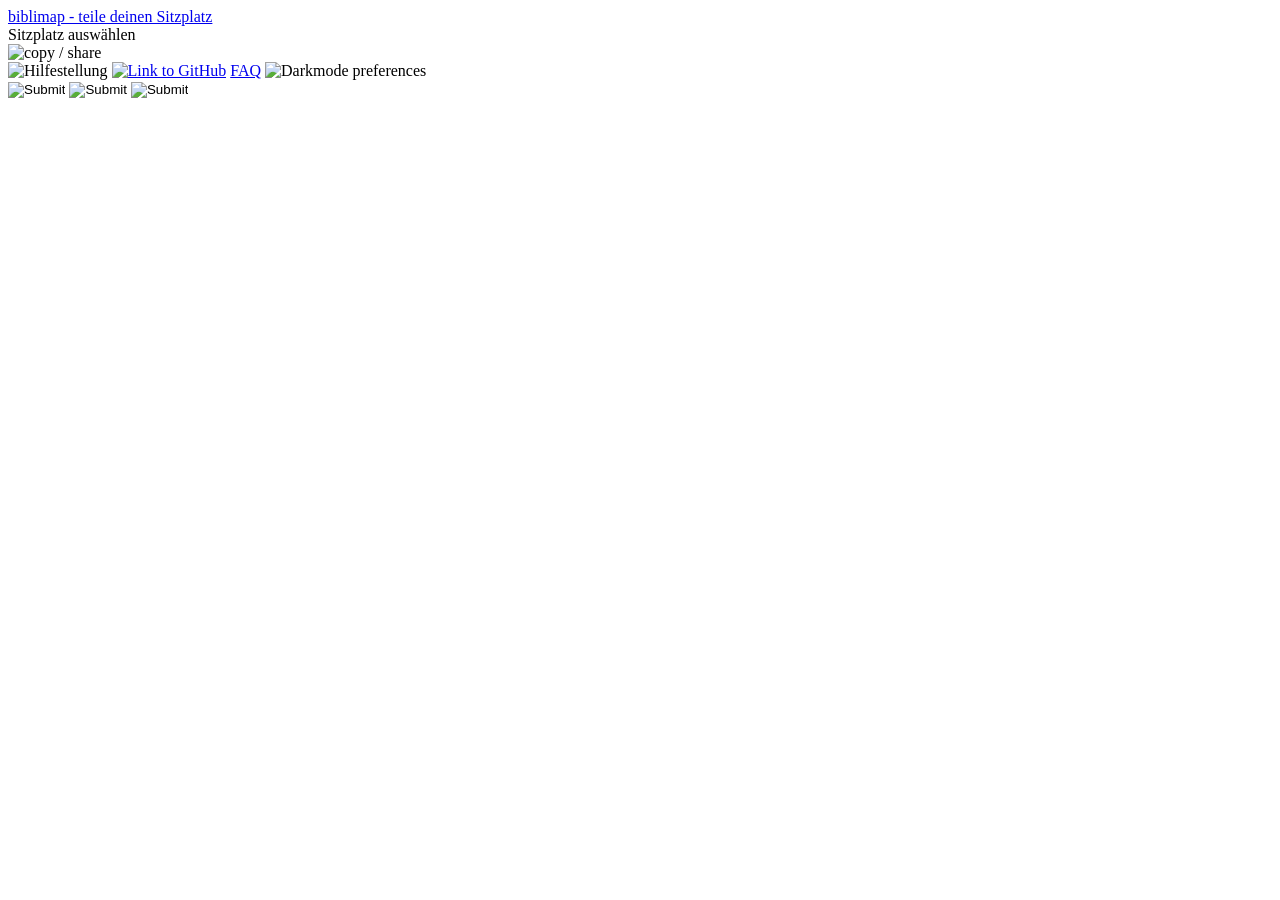
==== biblimap.html @ ef277596 "refactor setting URL" ====
<!DOCTYPE html>
<html lang="de">

<head>
    <title>biblimap</title>
    <meta charset="UTF-8">
    <meta name="viewport" content="width=device-width, initial-scale=1">
    <script src="main.js"></script>
    <script src="jquery-3.6.0.min.js"></script>
    <script src="viewbox.js"></script>
    <link rel="stylesheet" href="style.css">
    <link rel="icon" type="image/x-icon" href="favicon.ico">
    <meta name="description" content="biblimap: teile deinen Sitzplatz mit Freund*innen. Für die Bibliotheken der HTWK und Universität Leipzig">
    <meta name="robots" content="index, follow">
    <script type="application/ld+json">
        {
          "@context": "https://schema.org",
          "@type": "BreadcrumbList",
          "itemListElement": [{
            "@type": "ListItem",
            "position": 1,
            "name": "HTWK-Bibliothek",
            "item": "https://biblimap.foxicle.de/?location=HTWK"
          },{
            "@type": "ListItem",
            "position": 2,
            "name": "Recht I-Bibliothek",
            "item": "https://biblimap.foxicle.de/?location=Recht+I"
          },{
            "@type": "ListItem",
            "position": 3,
            "name": "Recht II-Bibliothek",
            "item": "https://biblimap.foxicle.de/?location=Recht+II"
          }]
        }
    </script>
</head>

<body>
    <script>
        // check for darkmode
        window.onload = restore_darkmode();

        // sanitize URL-params; do AJAX
        $(document).ready(function () {
            let url = getURL(true, true, false);
            let bib = url['location'];
            let lvl = url['lvl'];
            if (bib === false || bib === null) {
                bib = "HTWK";
                setURL(bib, false, false, false);
            }
            if (lvl === false || lvl === null) {
                switch (bib) {
                    case "HTWK":
                        lvl = 0;
                        break;
                    case "Recht I":
                        lvl = 2;
                        break;
                    case "Recht II":
                        lvl = 2;
                        break;
                    default:
                        lvl = 0;
                }
                setURL(false, lvl, false, false);
            }
            $.ajax({
                url: 'maps/' + bib + '/' + lvl + 'OG.svg',
                dataType: 'xml',
                success: function (data) {
                    $('#svg-container').empty().append(data.documentElement);
                    // wenn Seite geladen ist init-function aufrufen
                    document.addEventListener("DOMContentLoaded", init());
                },
                error: function () {
                    alert('Fehler beim Laden der SVG-Datei: Bitte prüfe, ob der Link korrekt ist. Du wirst zur Startseite zurückgeleitet.');
                    setURL("HTWK", 0, false, true);
                }
            });
            $(document).ajaxComplete(function () {
                // Dialog zur Bib-Auswahl definieren
                initDialog();
                // SVG bewegbar machen
                initViewBox();
                // adjust svg for lightmode / darkmode
                set_darkmode_svg();
            });
        });
    </script>

    <header class="header" id="header">
        <a href="index.html">biblimap - teile deinen Sitzplatz</a>
        <div class="select_seat">
            <div id="location_text" aria-label="Anzeige des augewählten Sitzplatzes">Sitzplatz auswählen</div>
            <a onclick="copy_share()" aria-label="Button, um ausgwählten Sitzplatz zu teilen."><img alt="copy / share" src="icons/cp.svg"></a>
        </div>
        <a onclick="showHelp()" aria-label="Hilfe"><img alt="Hilfestellung" src="icons/help.svg"></a>
        <a href="https://github.com/MineErich/biblimap" target="_blank" aria-label="Link zu dem GitHub Repository dieses Projekts."><img class="gh_img" alt="Link to GitHub" src="icons/github-mark-white.svg"></a>
        <a href="faq.html" aria-label="Link zum FAQ dieses Projekts.">FAQ</a>
        <a onclick="change_darkmode()" aria-label="Button, um vom hellen in den dunklen Modus zu wechseln."><img id="img_dm" alt="Darkmode preferences" src="icons/darkmode.svg"></a>
    </header>

    <div id="svg-container" aria-label="Hier ist der Grundriss einer Etage der ausgwählten Bibliothek zu sehen. Durch klicken auf die blauen Rechtecke im Bild, kann mensch einen Sitzplatz markieren."></div>

    <div id="nav" aria-label="Navigation um sich Grundrisse anderer Etagen und Bibliotheken anzeigen zu lassen.">
        <input class="nav_btn" id="btn_up" onclick="lvlUpDown(true)" aria-label="Button, um eine Etage höher zu gehen." type="image" src="icons/up.svg">
        <input class="nav_btn" id="btn_down" onclick="lvlUpDown(false)" aria-label="Button, um eine Etage nach unten zu gehen" type="image" src="icons/down.svg">
        <input class="nav_btn" id="btn_sel_bib" aria-label="Button, um eine andere Bibliothek zu wählen." type="image" src="icons/bib.svg">
    </div>

    <dialog id="dialog_bib" aria-label="Diese Dialogbox wird geöffnet, wenn der Button zum Auswählen einer Bibliothek gedrückt wird.">
        <form>
            <p>
                <label>
                    Bibliothek wählen:
                    <select aria-label="Auswahlmenü zum Wählen einer Bibliothek">
                        <option value="HTWK">HTWK</option>
                        <option value="Recht I">Recht I</option>
                        <option value="Recht II">Recht II</option>
                    </select>
                </label>
            </p>
            <div>
                <button id="dialog_close" value="cancel" formmethod="dialog" aria-label="Abbrechen der Auswahl einer Bibliothek.">Cancel</button>
                <button id="dialog_conf" value="default" aria-label="Bestätigen der Auswahl einer Bibliothek.">Confirm</button>
            </div>
        </form>
    </dialog>

    <dialog id="dia_err">
        <p id="dia_err_txt">Hier sollte eine Fehlermeldung angezeigt werden, aber anscheinend trat ein Fehler beim verarbeiten des Fehlers auf.</p>
        <button id="dia_err_ok" value="default">OK</button>
    </dialog>
</body>

</html>
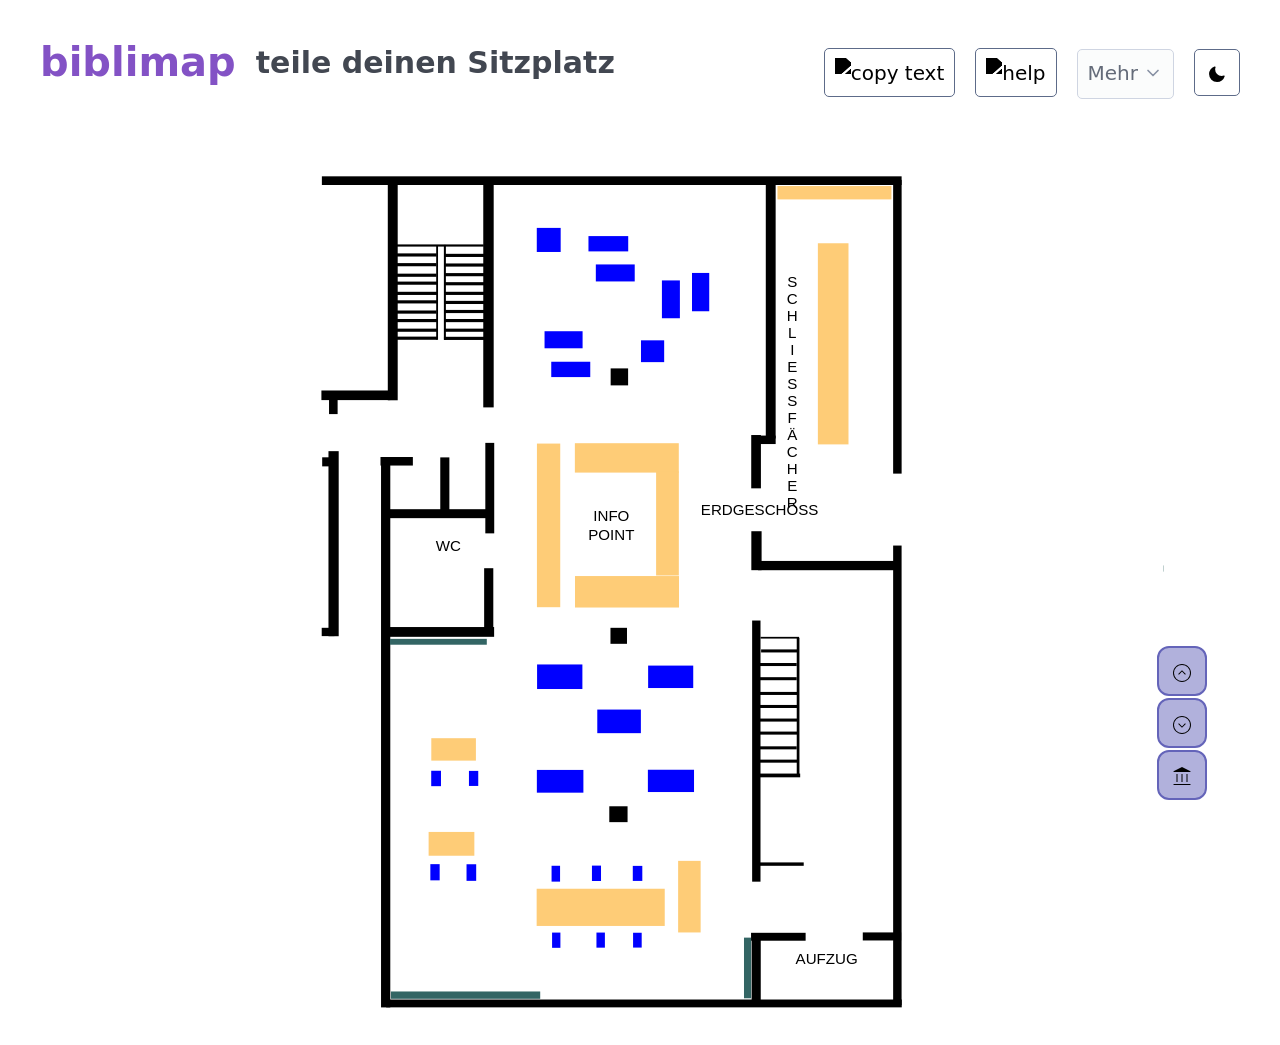
==== commit 02954025: "refactor html, js, css" ====
--- a/biblimap.html
+++ b/biblimap.html
@@ -5,10 +5,9 @@
     <title>biblimap</title>
     <meta charset="UTF-8">
     <meta name="viewport" content="width=device-width, initial-scale=1">
-    <script src="main.js"></script>
-    <script src="jquery-3.6.0.min.js"></script>
-    <script src="viewbox.js"></script>
-    <link rel="stylesheet" href="style.css">
+    <link rel="stylesheet" href="css/pico.violet.min.css">
+    <link rel="stylesheet" href="css/header.css">
+    <link rel="stylesheet" href="css/biblimap.css">
     <link rel="icon" type="image/x-icon" href="favicon.ico">
     <meta name="description" content="biblimap: teile deinen Sitzplatz mit Freund*innen. Für die Bibliotheken der HTWK und Universität Leipzig">
     <meta name="robots" content="index, follow">
@@ -36,78 +35,38 @@
     </script>
 </head>
 
-<body>
-    <script>
-        // check for darkmode
-        window.onload = restore_darkmode();
-
-        // sanitize URL-params; do AJAX
-        $(document).ready(function () {
-            let url = getURL(true, true, false);
-            let bib = url['location'];
-            let lvl = url['lvl'];
-            if (bib === false || bib === null) {
-                bib = "HTWK";
-                setURL(bib, false, false, false);
-            }
-            if (lvl === false || lvl === null) {
-                switch (bib) {
-                    case "HTWK":
-                        lvl = 0;
-                        break;
-                    case "Recht I":
-                        lvl = 2;
-                        break;
-                    case "Recht II":
-                        lvl = 2;
-                        break;
-                    default:
-                        lvl = 0;
-                }
-                setURL(false, lvl, false, false);
-            }
-            $.ajax({
-                url: 'maps/' + bib + '/' + lvl + 'OG.svg',
-                dataType: 'xml',
-                success: function (data) {
-                    $('#svg-container').empty().append(data.documentElement);
-                    // wenn Seite geladen ist init-function aufrufen
-                    document.addEventListener("DOMContentLoaded", init());
-                },
-                error: function () {
-                    alert('Fehler beim Laden der SVG-Datei: Bitte prüfe, ob der Link korrekt ist. Du wirst zur Startseite zurückgeleitet.');
-                    setURL("HTWK", 0, false, true);
-                }
-            });
-            $(document).ajaxComplete(function () {
-                // Dialog zur Bib-Auswahl definieren
-                initDialog();
-                // SVG bewegbar machen
-                initViewBox();
-                // adjust svg for lightmode / darkmode
-                set_darkmode_svg();
-            });
-        });
-    </script>
-
-    <header class="header" id="header">
-        <a href="index.html">biblimap - teile deinen Sitzplatz</a>
-        <div class="select_seat">
-            <div id="location_text" aria-label="Anzeige des augewählten Sitzplatzes">Sitzplatz auswählen</div>
-            <a onclick="copy_share()" aria-label="Button, um ausgwählten Sitzplatz zu teilen."><img alt="copy / share" src="icons/cp.svg"></a>
-        </div>
-        <a onclick="showHelp()" aria-label="Hilfe"><img alt="Hilfestellung" src="icons/help.svg"></a>
-        <a href="https://github.com/MineErich/biblimap" target="_blank" aria-label="Link zu dem GitHub Repository dieses Projekts."><img class="gh_img" alt="Link to GitHub" src="icons/github-mark-white.svg"></a>
-        <a href="faq.html" aria-label="Link zum FAQ dieses Projekts.">FAQ</a>
-        <a onclick="change_darkmode()" aria-label="Button, um vom hellen in den dunklen Modus zu wechseln."><img id="img_dm" alt="Darkmode preferences" src="icons/darkmode.svg"></a>
+<body class="container">
+    <header>
+        <nav>
+            <ul>
+                <li><h1><a id="header_title" href="index.html">biblimap</a></h1></li>
+                <li><h3 id="header_subtitle">teile deinen Sitzplatz</h3></li>
+            </ul>
+            <ul>
+                <li id="location_text"></li>
+                <li><button id="btn_share" class="icons outline secondary" aria-label="Sitzplatz teilen."><img src="icons/cp.svg" alt="copy text"></button></li>
+                <li><button id="btn_help" class="icons outline secondary" aria-label="Hilfe"><img src="icons/help.svg" alt="help"></button></li>
+                <li>
+                    <details class="dropdown secondary">
+                        <summary>Mehr</summary>
+                        <ul dir="rtl">
+                            <li><a href="faq.html" aria-label="Link zum FAQ dieses Projekts.">FAQ</a></li>
+                            <li><a href="https://foxicle.de/datenschutzerklaerung.html" aria-label="Link zur Datenschutzseite.">Datenschutz</a></li>
+                            <li><a href="https://github.com/MineErich/biblimap" target="_blank" aria-label="Link zu dem GitHub Repository dieses Projekts.">GitHub</a></li>
+                        </ul>
+                    </details>
+                </li>
+                <li><button class="outline secondary" aria-label="Button, um vom hellen in den dunklen Modus zu wechseln."><img id="img_dm" src="icons/darkmode.svg" alt="toggle darkmode"></button></li>
+            </ul>
+        </nav>
     </header>
 
     <div id="svg-container" aria-label="Hier ist der Grundriss einer Etage der ausgwählten Bibliothek zu sehen. Durch klicken auf die blauen Rechtecke im Bild, kann mensch einen Sitzplatz markieren."></div>
 
     <div id="nav" aria-label="Navigation um sich Grundrisse anderer Etagen und Bibliotheken anzeigen zu lassen.">
-        <input class="nav_btn" id="btn_up" onclick="lvlUpDown(true)" aria-label="Button, um eine Etage höher zu gehen." type="image" src="icons/up.svg">
-        <input class="nav_btn" id="btn_down" onclick="lvlUpDown(false)" aria-label="Button, um eine Etage nach unten zu gehen" type="image" src="icons/down.svg">
-        <input class="nav_btn" id="btn_sel_bib" aria-label="Button, um eine andere Bibliothek zu wählen." type="image" src="icons/bib.svg">
+        <button class="nav_btn icons" id="btn_up" aria-label="Button, um eine Etage höher zu gehen."><img src="icons/up.svg" alt="floor up"></button>
+        <button class="nav_btn icons" id="btn_down" aria-label="Button, um eine Etage nach unten zu gehen"><img src="icons/down.svg" alt="floor down"></button>
+        <button class="nav_btn icons" id="btn_sel_bib" aria-label="Button, um eine andere Bibliothek zu wählen."><img src="icons/bib.svg" alt="choose library"></button>
     </div>
 
     <dialog id="dialog_bib" aria-label="Diese Dialogbox wird geöffnet, wenn der Button zum Auswählen einer Bibliothek gedrückt wird.">
@@ -123,8 +82,8 @@
                 </label>
             </p>
             <div>
+                <button id="dialog_conf" value="default" aria-label="Bestätigen der Auswahl einer Bibliothek.">Confirm</button>
                 <button id="dialog_close" value="cancel" formmethod="dialog" aria-label="Abbrechen der Auswahl einer Bibliothek.">Cancel</button>
-                <button id="dialog_conf" value="default" aria-label="Bestätigen der Auswahl einer Bibliothek.">Confirm</button>
             </div>
         </form>
     </dialog>
@@ -133,6 +92,8 @@
         <p id="dia_err_txt">Hier sollte eine Fehlermeldung angezeigt werden, aber anscheinend trat ein Fehler beim verarbeiten des Fehlers auf.</p>
         <button id="dia_err_ok" value="default">OK</button>
     </dialog>
+
+    <script type="module" src="src/biblimap.js"></script>
+
 </body>
-
 </html>
--- a/css/pico.violet.min.css
+++ b/css/pico.violet.min.css
@@ -0,0 +1,4 @@
+@charset "UTF-8";/*!
+ * Pico CSS ✨ v2.1.1 (https://picocss.com)
+ * Copyright 2019-2025 - Licensed under MIT
+ */:host,:root{--pico-font-family-emoji:"Apple Color Emoji","Segoe UI Emoji","Segoe UI Symbol","Noto Color Emoji";--pico-font-family-sans-serif:system-ui,"Segoe UI",Roboto,Oxygen,Ubuntu,Cantarell,Helvetica,Arial,"Helvetica Neue",sans-serif,var(--pico-font-family-emoji);--pico-font-family-monospace:ui-monospace,SFMono-Regular,"SF Mono",Menlo,Consolas,"Liberation Mono",monospace,var(--pico-font-family-emoji);--pico-font-family:var(--pico-font-family-sans-serif);--pico-line-height:1.5;--pico-font-weight:400;--pico-font-size:100%;--pico-text-underline-offset:0.1rem;--pico-border-radius:0.25rem;--pico-border-width:0.0625rem;--pico-outline-width:0.125rem;--pico-transition:0.2s ease-in-out;--pico-spacing:1rem;--pico-typography-spacing-vertical:1rem;--pico-block-spacing-vertical:var(--pico-spacing);--pico-block-spacing-horizontal:var(--pico-spacing);--pico-grid-column-gap:var(--pico-spacing);--pico-grid-row-gap:var(--pico-spacing);--pico-form-element-spacing-vertical:0.75rem;--pico-form-element-spacing-horizontal:1rem;--pico-group-box-shadow:0 0 0 rgba(0, 0, 0, 0);--pico-group-box-shadow-focus-with-button:0 0 0 var(--pico-outline-width) var(--pico-primary-focus);--pico-group-box-shadow-focus-with-input:0 0 0 0.0625rem var(--pico-form-element-border-color);--pico-modal-overlay-backdrop-filter:blur(0.375rem);--pico-nav-element-spacing-vertical:1rem;--pico-nav-element-spacing-horizontal:0.5rem;--pico-nav-link-spacing-vertical:0.5rem;--pico-nav-link-spacing-horizontal:0.5rem;--pico-nav-breadcrumb-divider:">";--pico-icon-checkbox:url("data:image/svg+xml,%3Csvg xmlns='http://www.w3.org/2000/svg' width='24' height='24' viewBox='0 0 24 24' fill='none' stroke='rgb(255, 255, 255)' stroke-width='4' stroke-linecap='round' stroke-linejoin='round'%3E%3Cpolyline points='20 6 9 17 4 12'%3E%3C/polyline%3E%3C/svg%3E");--pico-icon-minus:url("data:image/svg+xml,%3Csvg xmlns='http://www.w3.org/2000/svg' width='24' height='24' viewBox='0 0 24 24' fill='none' stroke='rgb(255, 255, 255)' stroke-width='4' stroke-linecap='round' stroke-linejoin='round'%3E%3Cline x1='5' y1='12' x2='19' y2='12'%3E%3C/line%3E%3C/svg%3E");--pico-icon-chevron:url("data:image/svg+xml,%3Csvg xmlns='http://www.w3.org/2000/svg' width='24' height='24' viewBox='0 0 24 24' fill='none' stroke='rgb(136, 145, 164)' stroke-width='2' stroke-linecap='round' stroke-linejoin='round'%3E%3Cpolyline points='6 9 12 15 18 9'%3E%3C/polyline%3E%3C/svg%3E");--pico-icon-date:url("data:image/svg+xml,%3Csvg xmlns='http://www.w3.org/2000/svg' width='24' height='24' viewBox='0 0 24 24' fill='none' stroke='rgb(136, 145, 164)' stroke-width='2' stroke-linecap='round' stroke-linejoin='round'%3E%3Crect x='3' y='4' width='18' height='18' rx='2' ry='2'%3E%3C/rect%3E%3Cline x1='16' y1='2' x2='16' y2='6'%3E%3C/line%3E%3Cline x1='8' y1='2' x2='8' y2='6'%3E%3C/line%3E%3Cline x1='3' y1='10' x2='21' y2='10'%3E%3C/line%3E%3C/svg%3E");--pico-icon-time:url("data:image/svg+xml,%3Csvg xmlns='http://www.w3.org/2000/svg' width='24' height='24' viewBox='0 0 24 24' fill='none' stroke='rgb(136, 145, 164)' stroke-width='2' stroke-linecap='round' stroke-linejoin='round'%3E%3Ccircle cx='12' cy='12' r='10'%3E%3C/circle%3E%3Cpolyline points='12 6 12 12 16 14'%3E%3C/polyline%3E%3C/svg%3E");--pico-icon-search:url("data:image/svg+xml,%3Csvg xmlns='http://www.w3.org/2000/svg' width='24' height='24' viewBox='0 0 24 24' fill='none' stroke='rgb(136, 145, 164)' stroke-width='1.5' stroke-linecap='round' stroke-linejoin='round'%3E%3Ccircle cx='11' cy='11' r='8'%3E%3C/circle%3E%3Cline x1='21' y1='21' x2='16.65' y2='16.65'%3E%3C/line%3E%3C/svg%3E");--pico-icon-close:url("data:image/svg+xml,%3Csvg xmlns='http://www.w3.org/2000/svg' width='24' height='24' viewBox='0 0 24 24' fill='none' stroke='rgb(136, 145, 164)' stroke-width='3' stroke-linecap='round' stroke-linejoin='round'%3E%3Cline x1='18' y1='6' x2='6' y2='18'%3E%3C/line%3E%3Cline x1='6' y1='6' x2='18' y2='18'%3E%3C/line%3E%3C/svg%3E");--pico-icon-loading:url("data:image/svg+xml,%3Csvg fill='none' height='24' width='24' viewBox='0 0 24 24' xmlns='http://www.w3.org/2000/svg' %3E%3Cstyle%3E g %7B animation: rotate 2s linear infinite; transform-origin: center center; %7D circle %7B stroke-dasharray: 75,100; stroke-dashoffset: -5; animation: dash 1.5s ease-in-out infinite; stroke-linecap: round; %7D @keyframes rotate %7B 0%25 %7B transform: rotate(0deg); %7D 100%25 %7B transform: rotate(360deg); %7D %7D @keyframes dash %7B 0%25 %7B stroke-dasharray: 1,100; stroke-dashoffset: 0; %7D 50%25 %7B stroke-dasharray: 44.5,100; stroke-dashoffset: -17.5; %7D 100%25 %7B stroke-dasharray: 44.5,100; stroke-dashoffset: -62; %7D %7D %3C/style%3E%3Cg%3E%3Ccircle cx='12' cy='12' r='10' fill='none' stroke='rgb(136, 145, 164)' stroke-width='4' /%3E%3C/g%3E%3C/svg%3E")}@media (min-width:576px){:host,:root{--pico-font-size:106.25%}}@media (min-width:768px){:host,:root{--pico-font-size:112.5%}}@media (min-width:1024px){:host,:root{--pico-font-size:118.75%}}@media (min-width:1280px){:host,:root{--pico-font-size:125%}}@media (min-width:1536px){:host,:root{--pico-font-size:131.25%}}a{--pico-text-decoration:underline}a.contrast,a.secondary{--pico-text-decoration:underline}small{--pico-font-size:0.875em}h1,h2,h3,h4,h5,h6{--pico-font-weight:700}h1{--pico-font-size:2rem;--pico-line-height:1.125;--pico-typography-spacing-top:3rem}h2{--pico-font-size:1.75rem;--pico-line-height:1.15;--pico-typography-spacing-top:2.625rem}h3{--pico-font-size:1.5rem;--pico-line-height:1.175;--pico-typography-spacing-top:2.25rem}h4{--pico-font-size:1.25rem;--pico-line-height:1.2;--pico-typography-spacing-top:1.874rem}h5{--pico-font-size:1.125rem;--pico-line-height:1.225;--pico-typography-spacing-top:1.6875rem}h6{--pico-font-size:1rem;--pico-line-height:1.25;--pico-typography-spacing-top:1.5rem}tfoot td,tfoot th,thead td,thead th{--pico-font-weight:600;--pico-border-width:0.1875rem}code,kbd,pre,samp{--pico-font-family:var(--pico-font-family-monospace)}kbd{--pico-font-weight:bolder}:where(select,textarea),input:not([type=submit],[type=button],[type=reset],[type=checkbox],[type=radio],[type=file]){--pico-outline-width:0.0625rem}[type=search]{--pico-border-radius:5rem}[type=checkbox],[type=radio]{--pico-border-width:0.125rem}[type=checkbox][role=switch]{--pico-border-width:0.1875rem}details.dropdown summary:not([role=button]){--pico-outline-width:0.0625rem}nav details.dropdown summary:focus-visible{--pico-outline-width:0.125rem}[role=search]{--pico-border-radius:5rem}[role=group]:has(button.secondary:focus,[type=submit].secondary:focus,[type=button].secondary:focus,[role=button].secondary:focus),[role=search]:has(button.secondary:focus,[type=submit].secondary:focus,[type=button].secondary:focus,[role=button].secondary:focus){--pico-group-box-shadow-focus-with-button:0 0 0 var(--pico-outline-width) var(--pico-secondary-focus)}[role=group]:has(button.contrast:focus,[type=submit].contrast:focus,[type=button].contrast:focus,[role=button].contrast:focus),[role=search]:has(button.contrast:focus,[type=submit].contrast:focus,[type=button].contrast:focus,[role=button].contrast:focus){--pico-group-box-shadow-focus-with-button:0 0 0 var(--pico-outline-width) var(--pico-contrast-focus)}[role=group] [role=button],[role=group] [type=button],[role=group] [type=submit],[role=group] button,[role=search] [role=button],[role=search] [type=button],[role=search] [type=submit],[role=search] button{--pico-form-element-spacing-horizontal:2rem}details summary[role=button]:not(.outline)::after{filter:brightness(0) invert(1)}[aria-busy=true]:not(input,select,textarea):is(button,[type=submit],[type=button],[type=reset],[role=button]):not(.outline)::before{filter:brightness(0) invert(1)}:host(:not([data-theme=dark])),:root:not([data-theme=dark]),[data-theme=light]{color-scheme:light;--pico-background-color:#fff;--pico-color:#373c44;--pico-text-selection-color:rgba(167, 128, 212, 0.25);--pico-muted-color:#646b79;--pico-muted-border-color:rgb(231, 234, 239.5);--pico-primary:#8352c5;--pico-primary-background:#7540bf;--pico-primary-border:var(--pico-primary-background);--pico-primary-underline:rgba(131, 82, 197, 0.5);--pico-primary-hover:#6935b3;--pico-primary-hover-background:#6935b3;--pico-primary-hover-border:var(--pico-primary-hover-background);--pico-primary-hover-underline:var(--pico-primary-hover);--pico-primary-focus:rgba(167, 128, 212, 0.5);--pico-primary-inverse:#fff;--pico-secondary:#5d6b89;--pico-secondary-background:#525f7a;--pico-secondary-border:var(--pico-secondary-background);--pico-secondary-underline:rgba(93, 107, 137, 0.5);--pico-secondary-hover:#48536b;--pico-secondary-hover-background:#48536b;--pico-secondary-hover-border:var(--pico-secondary-hover-background);--pico-secondary-hover-underline:var(--pico-secondary-hover);--pico-secondary-focus:rgba(93, 107, 137, 0.25);--pico-secondary-inverse:#fff;--pico-contrast:#181c25;--pico-contrast-background:#181c25;--pico-contrast-border:var(--pico-contrast-background);--pico-contrast-underline:rgba(24, 28, 37, 0.5);--pico-contrast-hover:#000;--pico-contrast-hover-background:#000;--pico-contrast-hover-border:var(--pico-contrast-hover-background);--pico-contrast-hover-underline:var(--pico-secondary-hover);--pico-contrast-focus:rgba(93, 107, 137, 0.25);--pico-contrast-inverse:#fff;--pico-box-shadow:0.0145rem 0.029rem 0.174rem rgba(129, 145, 181, 0.01698),0.0335rem 0.067rem 0.402rem rgba(129, 145, 181, 0.024),0.0625rem 0.125rem 0.75rem rgba(129, 145, 181, 0.03),0.1125rem 0.225rem 1.35rem rgba(129, 145, 181, 0.036),0.2085rem 0.417rem 2.502rem rgba(129, 145, 181, 0.04302),0.5rem 1rem 6rem rgba(129, 145, 181, 0.06),0 0 0 0.0625rem rgba(129, 145, 181, 0.015);--pico-h1-color:#2d3138;--pico-h2-color:#373c44;--pico-h3-color:#424751;--pico-h4-color:#4d535e;--pico-h5-color:#5c6370;--pico-h6-color:#646b79;--pico-mark-background-color:rgb(252.5, 230.5, 191.5);--pico-mark-color:#0f1114;--pico-ins-color:rgb(28.5, 105.5, 84);--pico-del-color:rgb(136, 56.5, 53);--pico-blockquote-border-color:var(--pico-muted-border-color);--pico-blockquote-footer-color:var(--pico-muted-color);--pico-button-box-shadow:0 0 0 rgba(0, 0, 0, 0);--pico-button-hover-box-shadow:0 0 0 rgba(0, 0, 0, 0);--pico-table-border-color:var(--pico-muted-border-color);--pico-table-row-stripped-background-color:rgba(111, 120, 135, 0.0375);--pico-code-background-color:rgb(243, 244.5, 246.75);--pico-code-color:#646b79;--pico-code-kbd-background-color:var(--pico-color);--pico-code-kbd-color:var(--pico-background-color);--pico-form-element-background-color:rgb(251, 251.5, 252.25);--pico-form-element-selected-background-color:#dfe3eb;--pico-form-element-border-color:#cfd5e2;--pico-form-element-color:#23262c;--pico-form-element-placeholder-color:var(--pico-muted-color);--pico-form-element-active-background-color:#fff;--pico-form-element-active-border-color:var(--pico-primary-border);--pico-form-element-focus-color:var(--pico-primary-border);--pico-form-element-disabled-opacity:0.5;--pico-form-element-invalid-border-color:rgb(183.5, 105.5, 106.5);--pico-form-element-invalid-active-border-color:rgb(200.25, 79.25, 72.25);--pico-form-element-invalid-focus-color:var(--pico-form-element-invalid-active-border-color);--pico-form-element-valid-border-color:rgb(76, 154.5, 137.5);--pico-form-element-valid-active-border-color:rgb(39, 152.75, 118.75);--pico-form-element-valid-focus-color:var(--pico-form-element-valid-active-border-color);--pico-switch-background-color:#bfc7d9;--pico-switch-checked-background-color:var(--pico-primary-background);--pico-switch-color:#fff;--pico-switch-thumb-box-shadow:0 0 0 rgba(0, 0, 0, 0);--pico-range-border-color:#dfe3eb;--pico-range-active-border-color:#bfc7d9;--pico-range-thumb-border-color:var(--pico-background-color);--pico-range-thumb-color:var(--pico-secondary-background);--pico-range-thumb-active-color:var(--pico-primary-background);--pico-accordion-border-color:var(--pico-muted-border-color);--pico-accordion-active-summary-color:var(--pico-primary-hover);--pico-accordion-close-summary-color:var(--pico-color);--pico-accordion-open-summary-color:var(--pico-muted-color);--pico-card-background-color:var(--pico-background-color);--pico-card-border-color:var(--pico-muted-border-color);--pico-card-box-shadow:var(--pico-box-shadow);--pico-card-sectioning-background-color:rgb(251, 251.5, 252.25);--pico-dropdown-background-color:#fff;--pico-dropdown-border-color:#eff1f4;--pico-dropdown-box-shadow:var(--pico-box-shadow);--pico-dropdown-color:var(--pico-color);--pico-dropdown-hover-background-color:#eff1f4;--pico-loading-spinner-opacity:0.5;--pico-modal-overlay-background-color:rgba(232, 234, 237, 0.75);--pico-progress-background-color:#dfe3eb;--pico-progress-color:var(--pico-primary-background);--pico-tooltip-background-color:var(--pico-contrast-background);--pico-tooltip-color:var(--pico-contrast-inverse);--pico-icon-valid:url("data:image/svg+xml,%3Csvg xmlns='http://www.w3.org/2000/svg' width='24' height='24' viewBox='0 0 24 24' fill='none' stroke='rgb(76, 154.5, 137.5)' stroke-width='2' stroke-linecap='round' stroke-linejoin='round'%3E%3Cpolyline points='20 6 9 17 4 12'%3E%3C/polyline%3E%3C/svg%3E");--pico-icon-invalid:url("data:image/svg+xml,%3Csvg xmlns='http://www.w3.org/2000/svg' width='24' height='24' viewBox='0 0 24 24' fill='none' stroke='rgb(200.25, 79.25, 72.25)' stroke-width='2' stroke-linecap='round' stroke-linejoin='round'%3E%3Ccircle cx='12' cy='12' r='10'%3E%3C/circle%3E%3Cline x1='12' y1='8' x2='12' y2='12'%3E%3C/line%3E%3Cline x1='12' y1='16' x2='12.01' y2='16'%3E%3C/line%3E%3C/svg%3E")}:host(:not([data-theme=dark])) input:is([type=submit],[type=button],[type=reset],[type=checkbox],[type=radio],[type=file]),:root:not([data-theme=dark]) input:is([type=submit],[type=button],[type=reset],[type=checkbox],[type=radio],[type=file]),[data-theme=light] input:is([type=submit],[type=button],[type=reset],[type=checkbox],[type=radio],[type=file]){--pico-form-element-focus-color:var(--pico-primary-focus)}@media only screen and (prefers-color-scheme:dark){:host(:not([data-theme])),:root:not([data-theme]){color-scheme:dark;--pico-background-color:rgb(19, 22.5, 30.5);--pico-color:#c2c7d0;--pico-text-selection-color:rgba(178, 144, 217, 0.1875);--pico-muted-color:#7b8495;--pico-muted-border-color:#202632;--pico-primary:#b290d9;--pico-primary-background:#7540bf;--pico-primary-border:var(--pico-primary-background);--pico-primary-underline:rgba(178, 144, 217, 0.5);--pico-primary-hover:#c9afe4;--pico-primary-hover-background:#8352c5;--pico-primary-hover-border:var(--pico-primary-hover-background);--pico-primary-hover-underline:var(--pico-primary-hover);--pico-primary-focus:rgba(178, 144, 217, 0.375);--pico-primary-inverse:#fff;--pico-secondary:#969eaf;--pico-secondary-background:#525f7a;--pico-secondary-border:var(--pico-secondary-background);--pico-secondary-underline:rgba(150, 158, 175, 0.5);--pico-secondary-hover:#b3b9c5;--pico-secondary-hover-background:#5d6b89;--pico-secondary-hover-border:var(--pico-secondary-hover-background);--pico-secondary-hover-underline:var(--pico-secondary-hover);--pico-secondary-focus:rgba(144, 158, 190, 0.25);--pico-secondary-inverse:#fff;--pico-contrast:#dfe3eb;--pico-contrast-background:#eff1f4;--pico-contrast-border:var(--pico-contrast-background);--pico-contrast-underline:rgba(223, 227, 235, 0.5);--pico-contrast-hover:#fff;--pico-contrast-hover-background:#fff;--pico-contrast-hover-border:var(--pico-contrast-hover-background);--pico-contrast-hover-underline:var(--pico-contrast-hover);--pico-contrast-focus:rgba(207, 213, 226, 0.25);--pico-contrast-inverse:#000;--pico-box-shadow:0.0145rem 0.029rem 0.174rem rgba(7, 8.5, 12, 0.01698),0.0335rem 0.067rem 0.402rem rgba(7, 8.5, 12, 0.024),0.0625rem 0.125rem 0.75rem rgba(7, 8.5, 12, 0.03),0.1125rem 0.225rem 1.35rem rgba(7, 8.5, 12, 0.036),0.2085rem 0.417rem 2.502rem rgba(7, 8.5, 12, 0.04302),0.5rem 1rem 6rem rgba(7, 8.5, 12, 0.06),0 0 0 0.0625rem rgba(7, 8.5, 12, 0.015);--pico-h1-color:#f0f1f3;--pico-h2-color:#e0e3e7;--pico-h3-color:#c2c7d0;--pico-h4-color:#b3b9c5;--pico-h5-color:#a4acba;--pico-h6-color:#8891a4;--pico-mark-background-color:#014063;--pico-mark-color:#fff;--pico-ins-color:#62af9a;--pico-del-color:rgb(205.5, 126, 123);--pico-blockquote-border-color:var(--pico-muted-border-color);--pico-blockquote-footer-color:var(--pico-muted-color);--pico-button-box-shadow:0 0 0 rgba(0, 0, 0, 0);--pico-button-hover-box-shadow:0 0 0 rgba(0, 0, 0, 0);--pico-table-border-color:var(--pico-muted-border-color);--pico-table-row-stripped-background-color:rgba(111, 120, 135, 0.0375);--pico-code-background-color:rgb(26, 30.5, 40.25);--pico-code-color:#8891a4;--pico-code-kbd-background-color:var(--pico-color);--pico-code-kbd-color:var(--pico-background-color);--pico-form-element-background-color:rgb(28, 33, 43.5);--pico-form-element-selected-background-color:#2a3140;--pico-form-element-border-color:#2a3140;--pico-form-element-color:#e0e3e7;--pico-form-element-placeholder-color:#8891a4;--pico-form-element-active-background-color:rgb(26, 30.5, 40.25);--pico-form-element-active-border-color:var(--pico-primary-border);--pico-form-element-focus-color:var(--pico-primary-border);--pico-form-element-disabled-opacity:0.5;--pico-form-element-invalid-border-color:rgb(149.5, 74, 80);--pico-form-element-invalid-active-border-color:rgb(183.25, 63.5, 59);--pico-form-element-invalid-focus-color:var(--pico-form-element-invalid-active-border-color);--pico-form-element-valid-border-color:#2a7b6f;--pico-form-element-valid-active-border-color:rgb(22, 137, 105.5);--pico-form-element-valid-focus-color:var(--pico-form-element-valid-active-border-color);--pico-switch-background-color:#333c4e;--pico-switch-checked-background-color:var(--pico-primary-background);--pico-switch-color:#fff;--pico-switch-thumb-box-shadow:0 0 0 rgba(0, 0, 0, 0);--pico-range-border-color:#202632;--pico-range-active-border-color:#2a3140;--pico-range-thumb-border-color:var(--pico-background-color);--pico-range-thumb-color:var(--pico-secondary-background);--pico-range-thumb-active-color:var(--pico-primary-background);--pico-accordion-border-color:var(--pico-muted-border-color);--pico-accordion-active-summary-color:var(--pico-primary-hover);--pico-accordion-close-summary-color:var(--pico-color);--pico-accordion-open-summary-color:var(--pico-muted-color);--pico-card-background-color:#181c25;--pico-card-border-color:var(--pico-card-background-color);--pico-card-box-shadow:var(--pico-box-shadow);--pico-card-sectioning-background-color:rgb(26, 30.5, 40.25);--pico-dropdown-background-color:#181c25;--pico-dropdown-border-color:#202632;--pico-dropdown-box-shadow:var(--pico-box-shadow);--pico-dropdown-color:var(--pico-color);--pico-dropdown-hover-background-color:#202632;--pico-loading-spinner-opacity:0.5;--pico-modal-overlay-background-color:rgba(7.5, 8.5, 10, 0.75);--pico-progress-background-color:#202632;--pico-progress-color:var(--pico-primary-background);--pico-tooltip-background-color:var(--pico-contrast-background);--pico-tooltip-color:var(--pico-contrast-inverse);--pico-icon-valid:url("data:image/svg+xml,%3Csvg xmlns='http://www.w3.org/2000/svg' width='24' height='24' viewBox='0 0 24 24' fill='none' stroke='rgb(42, 123, 111)' stroke-width='2' stroke-linecap='round' stroke-linejoin='round'%3E%3Cpolyline points='20 6 9 17 4 12'%3E%3C/polyline%3E%3C/svg%3E");--pico-icon-invalid:url("data:image/svg+xml,%3Csvg xmlns='http://www.w3.org/2000/svg' width='24' height='24' viewBox='0 0 24 24' fill='none' stroke='rgb(149.5, 74, 80)' stroke-width='2' stroke-linecap='round' stroke-linejoin='round'%3E%3Ccircle cx='12' cy='12' r='10'%3E%3C/circle%3E%3Cline x1='12' y1='8' x2='12' y2='12'%3E%3C/line%3E%3Cline x1='12' y1='16' x2='12.01' y2='16'%3E%3C/line%3E%3C/svg%3E")}:host(:not([data-theme])) input:is([type=submit],[type=button],[type=reset],[type=checkbox],[type=radio],[type=file]),:root:not([data-theme]) input:is([type=submit],[type=button],[type=reset],[type=checkbox],[type=radio],[type=file]){--pico-form-element-focus-color:var(--pico-primary-focus)}:host(:not([data-theme])) details summary[role=button].contrast:not(.outline)::after,:root:not([data-theme]) details summary[role=button].contrast:not(.outline)::after{filter:brightness(0)}:host(:not([data-theme])) [aria-busy=true]:not(input,select,textarea).contrast:is(button,[type=submit],[type=button],[type=reset],[role=button]):not(.outline)::before,:root:not([data-theme]) [aria-busy=true]:not(input,select,textarea).contrast:is(button,[type=submit],[type=button],[type=reset],[role=button]):not(.outline)::before{filter:brightness(0)}}[data-theme=dark]{color-scheme:dark;--pico-background-color:rgb(19, 22.5, 30.5);--pico-color:#c2c7d0;--pico-text-selection-color:rgba(178, 144, 217, 0.1875);--pico-muted-color:#7b8495;--pico-muted-border-color:#202632;--pico-primary:#b290d9;--pico-primary-background:#7540bf;--pico-primary-border:var(--pico-primary-background);--pico-primary-underline:rgba(178, 144, 217, 0.5);--pico-primary-hover:#c9afe4;--pico-primary-hover-background:#8352c5;--pico-primary-hover-border:var(--pico-primary-hover-background);--pico-primary-hover-underline:var(--pico-primary-hover);--pico-primary-focus:rgba(178, 144, 217, 0.375);--pico-primary-inverse:#fff;--pico-secondary:#969eaf;--pico-secondary-background:#525f7a;--pico-secondary-border:var(--pico-secondary-background);--pico-secondary-underline:rgba(150, 158, 175, 0.5);--pico-secondary-hover:#b3b9c5;--pico-secondary-hover-background:#5d6b89;--pico-secondary-hover-border:var(--pico-secondary-hover-background);--pico-secondary-hover-underline:var(--pico-secondary-hover);--pico-secondary-focus:rgba(144, 158, 190, 0.25);--pico-secondary-inverse:#fff;--pico-contrast:#dfe3eb;--pico-contrast-background:#eff1f4;--pico-contrast-border:var(--pico-contrast-background);--pico-contrast-underline:rgba(223, 227, 235, 0.5);--pico-contrast-hover:#fff;--pico-contrast-hover-background:#fff;--pico-contrast-hover-border:var(--pico-contrast-hover-background);--pico-contrast-hover-underline:var(--pico-contrast-hover);--pico-contrast-focus:rgba(207, 213, 226, 0.25);--pico-contrast-inverse:#000;--pico-box-shadow:0.0145rem 0.029rem 0.174rem rgba(7, 8.5, 12, 0.01698),0.0335rem 0.067rem 0.402rem rgba(7, 8.5, 12, 0.024),0.0625rem 0.125rem 0.75rem rgba(7, 8.5, 12, 0.03),0.1125rem 0.225rem 1.35rem rgba(7, 8.5, 12, 0.036),0.2085rem 0.417rem 2.502rem rgba(7, 8.5, 12, 0.04302),0.5rem 1rem 6rem rgba(7, 8.5, 12, 0.06),0 0 0 0.0625rem rgba(7, 8.5, 12, 0.015);--pico-h1-color:#f0f1f3;--pico-h2-color:#e0e3e7;--pico-h3-color:#c2c7d0;--pico-h4-color:#b3b9c5;--pico-h5-color:#a4acba;--pico-h6-color:#8891a4;--pico-mark-background-color:#014063;--pico-mark-color:#fff;--pico-ins-color:#62af9a;--pico-del-color:rgb(205.5, 126, 123);--pico-blockquote-border-color:var(--pico-muted-border-color);--pico-blockquote-footer-color:var(--pico-muted-color);--pico-button-box-shadow:0 0 0 rgba(0, 0, 0, 0);--pico-button-hover-box-shadow:0 0 0 rgba(0, 0, 0, 0);--pico-table-border-color:var(--pico-muted-border-color);--pico-table-row-stripped-background-color:rgba(111, 120, 135, 0.0375);--pico-code-background-color:rgb(26, 30.5, 40.25);--pico-code-color:#8891a4;--pico-code-kbd-background-color:var(--pico-color);--pico-code-kbd-color:var(--pico-background-color);--pico-form-element-background-color:rgb(28, 33, 43.5);--pico-form-element-selected-background-color:#2a3140;--pico-form-element-border-color:#2a3140;--pico-form-element-color:#e0e3e7;--pico-form-element-placeholder-color:#8891a4;--pico-form-element-active-background-color:rgb(26, 30.5, 40.25);--pico-form-element-active-border-color:var(--pico-primary-border);--pico-form-element-focus-color:var(--pico-primary-border);--pico-form-element-disabled-opacity:0.5;--pico-form-element-invalid-border-color:rgb(149.5, 74, 80);--pico-form-element-invalid-active-border-color:rgb(183.25, 63.5, 59);--pico-form-element-invalid-focus-color:var(--pico-form-element-invalid-active-border-color);--pico-form-element-valid-border-color:#2a7b6f;--pico-form-element-valid-active-border-color:rgb(22, 137, 105.5);--pico-form-element-valid-focus-color:var(--pico-form-element-valid-active-border-color);--pico-switch-background-color:#333c4e;--pico-switch-checked-background-color:var(--pico-primary-background);--pico-switch-color:#fff;--pico-switch-thumb-box-shadow:0 0 0 rgba(0, 0, 0, 0);--pico-range-border-color:#202632;--pico-range-active-border-color:#2a3140;--pico-range-thumb-border-color:var(--pico-background-color);--pico-range-thumb-color:var(--pico-secondary-background);--pico-range-thumb-active-color:var(--pico-primary-background);--pico-accordion-border-color:var(--pico-muted-border-color);--pico-accordion-active-summary-color:var(--pico-primary-hover);--pico-accordion-close-summary-color:var(--pico-color);--pico-accordion-open-summary-color:var(--pico-muted-color);--pico-card-background-color:#181c25;--pico-card-border-color:var(--pico-card-background-color);--pico-card-box-shadow:var(--pico-box-shadow);--pico-card-sectioning-background-color:rgb(26, 30.5, 40.25);--pico-dropdown-background-color:#181c25;--pico-dropdown-border-color:#202632;--pico-dropdown-box-shadow:var(--pico-box-shadow);--pico-dropdown-color:var(--pico-color);--pico-dropdown-hover-background-color:#202632;--pico-loading-spinner-opacity:0.5;--pico-modal-overlay-background-color:rgba(7.5, 8.5, 10, 0.75);--pico-progress-background-color:#202632;--pico-progress-color:var(--pico-primary-background);--pico-tooltip-background-color:var(--pico-contrast-background);--pico-tooltip-color:var(--pico-contrast-inverse);--pico-icon-valid:url("data:image/svg+xml,%3Csvg xmlns='http://www.w3.org/2000/svg' width='24' height='24' viewBox='0 0 24 24' fill='none' stroke='rgb(42, 123, 111)' stroke-width='2' stroke-linecap='round' stroke-linejoin='round'%3E%3Cpolyline points='20 6 9 17 4 12'%3E%3C/polyline%3E%3C/svg%3E");--pico-icon-invalid:url("data:image/svg+xml,%3Csvg xmlns='http://www.w3.org/2000/svg' width='24' height='24' viewBox='0 0 24 24' fill='none' stroke='rgb(149.5, 74, 80)' stroke-width='2' stroke-linecap='round' stroke-linejoin='round'%3E%3Ccircle cx='12' cy='12' r='10'%3E%3C/circle%3E%3Cline x1='12' y1='8' x2='12' y2='12'%3E%3C/line%3E%3Cline x1='12' y1='16' x2='12.01' y2='16'%3E%3C/line%3E%3C/svg%3E")}[data-theme=dark] input:is([type=submit],[type=button],[type=reset],[type=checkbox],[type=radio],[type=file]){--pico-form-element-focus-color:var(--pico-primary-focus)}[data-theme=dark] details summary[role=button].contrast:not(.outline)::after{filter:brightness(0)}[data-theme=dark] [aria-busy=true]:not(input,select,textarea).contrast:is(button,[type=submit],[type=button],[type=reset],[role=button]):not(.outline)::before{filter:brightness(0)}[type=checkbox],[type=radio],[type=range],progress{accent-color:var(--pico-primary)}*,::after,::before{box-sizing:border-box;background-repeat:no-repeat}::after,::before{text-decoration:inherit;vertical-align:inherit}:where(:host),:where(:root){-webkit-tap-highlight-color:transparent;-webkit-text-size-adjust:100%;-moz-text-size-adjust:100%;text-size-adjust:100%;background-color:var(--pico-background-color);color:var(--pico-color);font-weight:var(--pico-font-weight);font-size:var(--pico-font-size);line-height:var(--pico-line-height);font-family:var(--pico-font-family);text-underline-offset:var(--pico-text-underline-offset);text-rendering:optimizeLegibility;overflow-wrap:break-word;-moz-tab-size:4;-o-tab-size:4;tab-size:4}body{width:100%;margin:0}main{display:block}body>footer,body>header,body>main{padding-block:var(--pico-block-spacing-vertical)}section{margin-bottom:var(--pico-block-spacing-vertical)}.container,.container-fluid{width:100%;margin-right:auto;margin-left:auto;padding-right:var(--pico-spacing);padding-left:var(--pico-spacing)}@media (min-width:576px){.container{max-width:510px;padding-right:0;padding-left:0}}@media (min-width:768px){.container{max-width:700px}}@media (min-width:1024px){.container{max-width:950px}}@media (min-width:1280px){.container{max-width:1200px}}@media (min-width:1536px){.container{max-width:1450px}}.grid{grid-column-gap:var(--pico-grid-column-gap);grid-row-gap:var(--pico-grid-row-gap);display:grid;grid-template-columns:1fr}@media (min-width:768px){.grid{grid-template-columns:repeat(auto-fit,minmax(0%,1fr))}}.grid>*{min-width:0}.overflow-auto{overflow:auto}b,strong{font-weight:bolder}sub,sup{position:relative;font-size:.75em;line-height:0;vertical-align:baseline}sub{bottom:-.25em}sup{top:-.5em}address,blockquote,dl,ol,p,pre,table,ul{margin-top:0;margin-bottom:var(--pico-typography-spacing-vertical);color:var(--pico-color);font-style:normal;font-weight:var(--pico-font-weight)}h1,h2,h3,h4,h5,h6{margin-top:0;margin-bottom:var(--pico-typography-spacing-vertical);color:var(--pico-color);font-weight:var(--pico-font-weight);font-size:var(--pico-font-size);line-height:var(--pico-line-height);font-family:var(--pico-font-family)}h1{--pico-color:var(--pico-h1-color)}h2{--pico-color:var(--pico-h2-color)}h3{--pico-color:var(--pico-h3-color)}h4{--pico-color:var(--pico-h4-color)}h5{--pico-color:var(--pico-h5-color)}h6{--pico-color:var(--pico-h6-color)}:where(article,address,blockquote,dl,figure,form,ol,p,pre,table,ul)~:is(h1,h2,h3,h4,h5,h6){margin-top:var(--pico-typography-spacing-top)}p{margin-bottom:var(--pico-typography-spacing-vertical)}hgroup{margin-bottom:var(--pico-typography-spacing-vertical)}hgroup>*{margin-top:0;margin-bottom:0}hgroup>:not(:first-child):last-child{--pico-color:var(--pico-muted-color);--pico-font-weight:unset;font-size:1rem}:where(ol,ul) li{margin-bottom:calc(var(--pico-typography-spacing-vertical) * .25)}:where(dl,ol,ul) :where(dl,ol,ul){margin:0;margin-top:calc(var(--pico-typography-spacing-vertical) * .25)}ul li{list-style:square}mark{padding:.125rem .25rem;background-color:var(--pico-mark-background-color);color:var(--pico-mark-color);vertical-align:baseline}blockquote{display:block;margin:var(--pico-typography-spacing-vertical) 0;padding:var(--pico-spacing);border-right:none;border-left:.25rem solid var(--pico-blockquote-border-color);border-inline-start:0.25rem solid var(--pico-blockquote-border-color);border-inline-end:none}blockquote footer{margin-top:calc(var(--pico-typography-spacing-vertical) * .5);color:var(--pico-blockquote-footer-color)}abbr[title]{border-bottom:1px dotted;text-decoration:none;cursor:help}ins{color:var(--pico-ins-color);text-decoration:none}del{color:var(--pico-del-color)}::-moz-selection{background-color:var(--pico-text-selection-color)}::selection{background-color:var(--pico-text-selection-color)}:where(a:not([role=button])),[role=link]{--pico-color:var(--pico-primary);--pico-background-color:transparent;--pico-underline:var(--pico-primary-underline);outline:0;background-color:var(--pico-background-color);color:var(--pico-color);-webkit-text-decoration:var(--pico-text-decoration);text-decoration:var(--pico-text-decoration);text-decoration-color:var(--pico-underline);text-underline-offset:0.125em;transition:background-color var(--pico-transition),color var(--pico-transition),box-shadow var(--pico-transition),-webkit-text-decoration var(--pico-transition);transition:background-color var(--pico-transition),color var(--pico-transition),text-decoration var(--pico-transition),box-shadow var(--pico-transition);transition:background-color var(--pico-transition),color var(--pico-transition),text-decoration var(--pico-transition),box-shadow var(--pico-transition),-webkit-text-decoration var(--pico-transition)}:where(a:not([role=button])):is([aria-current]:not([aria-current=false]),:hover,:active,:focus),[role=link]:is([aria-current]:not([aria-current=false]),:hover,:active,:focus){--pico-color:var(--pico-primary-hover);--pico-underline:var(--pico-primary-hover-underline);--pico-text-decoration:underline}:where(a:not([role=button])):focus-visible,[role=link]:focus-visible{box-shadow:0 0 0 var(--pico-outline-width) var(--pico-primary-focus)}:where(a:not([role=button])).secondary,[role=link].secondary{--pico-color:var(--pico-secondary);--pico-underline:var(--pico-secondary-underline)}:where(a:not([role=button])).secondary:is([aria-current]:not([aria-current=false]),:hover,:active,:focus),[role=link].secondary:is([aria-current]:not([aria-current=false]),:hover,:active,:focus){--pico-color:var(--pico-secondary-hover);--pico-underline:var(--pico-secondary-hover-underline)}:where(a:not([role=button])).contrast,[role=link].contrast{--pico-color:var(--pico-contrast);--pico-underline:var(--pico-contrast-underline)}:where(a:not([role=button])).contrast:is([aria-current]:not([aria-current=false]),:hover,:active,:focus),[role=link].contrast:is([aria-current]:not([aria-current=false]),:hover,:active,:focus){--pico-color:var(--pico-contrast-hover);--pico-underline:var(--pico-contrast-hover-underline)}a[role=button]{display:inline-block}button{margin:0;overflow:visible;font-family:inherit;text-transform:none}[type=button],[type=reset],[type=submit],button{-webkit-appearance:button}[role=button],[type=button],[type=file]::file-selector-button,[type=reset],[type=submit],button{--pico-background-color:var(--pico-primary-background);--pico-border-color:var(--pico-primary-border);--pico-color:var(--pico-primary-inverse);--pico-box-shadow:var(--pico-button-box-shadow, 0 0 0 rgba(0, 0, 0, 0));padding:var(--pico-form-element-spacing-vertical) var(--pico-form-element-spacing-horizontal);border:var(--pico-border-width) solid var(--pico-border-color);border-radius:var(--pico-border-radius);outline:0;background-color:var(--pico-background-color);box-shadow:var(--pico-box-shadow);color:var(--pico-color);font-weight:var(--pico-font-weight);font-size:1rem;line-height:var(--pico-line-height);text-align:center;text-decoration:none;cursor:pointer;-webkit-user-select:none;-moz-user-select:none;user-select:none;transition:background-color var(--pico-transition),border-color var(--pico-transition),color var(--pico-transition),box-shadow var(--pico-transition)}[role=button]:is(:hover,:active,:focus),[role=button]:is([aria-current]:not([aria-current=false])),[type=button]:is(:hover,:active,:focus),[type=button]:is([aria-current]:not([aria-current=false])),[type=file]::file-selector-button:is(:hover,:active,:focus),[type=file]::file-selector-button:is([aria-current]:not([aria-current=false])),[type=reset]:is(:hover,:active,:focus),[type=reset]:is([aria-current]:not([aria-current=false])),[type=submit]:is(:hover,:active,:focus),[type=submit]:is([aria-current]:not([aria-current=false])),button:is(:hover,:active,:focus),button:is([aria-current]:not([aria-current=false])){--pico-background-color:var(--pico-primary-hover-background);--pico-border-color:var(--pico-primary-hover-border);--pico-box-shadow:var(--pico-button-hover-box-shadow, 0 0 0 rgba(0, 0, 0, 0));--pico-color:var(--pico-primary-inverse)}[role=button]:focus,[role=button]:is([aria-current]:not([aria-current=false])):focus,[type=button]:focus,[type=button]:is([aria-current]:not([aria-current=false])):focus,[type=file]::file-selector-button:focus,[type=file]::file-selector-button:is([aria-current]:not([aria-current=false])):focus,[type=reset]:focus,[type=reset]:is([aria-current]:not([aria-current=false])):focus,[type=submit]:focus,[type=submit]:is([aria-current]:not([aria-current=false])):focus,button:focus,button:is([aria-current]:not([aria-current=false])):focus{--pico-box-shadow:var(--pico-button-hover-box-shadow, 0 0 0 rgba(0, 0, 0, 0)),0 0 0 var(--pico-outline-width) var(--pico-primary-focus)}[type=button],[type=reset],[type=submit]{margin-bottom:var(--pico-spacing)}:is(button,[type=submit],[type=button],[role=button]).secondary,[type=file]::file-selector-button,[type=reset]{--pico-background-color:var(--pico-secondary-background);--pico-border-color:var(--pico-secondary-border);--pico-color:var(--pico-secondary-inverse);cursor:pointer}:is(button,[type=submit],[type=button],[role=button]).secondary:is([aria-current]:not([aria-current=false]),:hover,:active,:focus),[type=file]::file-selector-button:is([aria-current]:not([aria-current=false]),:hover,:active,:focus),[type=reset]:is([aria-current]:not([aria-current=false]),:hover,:active,:focus){--pico-background-color:var(--pico-secondary-hover-background);--pico-border-color:var(--pico-secondary-hover-border);--pico-color:var(--pico-secondary-inverse)}:is(button,[type=submit],[type=button],[role=button]).secondary:focus,:is(button,[type=submit],[type=button],[role=button]).secondary:is([aria-current]:not([aria-current=false])):focus,[type=file]::file-selector-button:focus,[type=file]::file-selector-button:is([aria-current]:not([aria-current=false])):focus,[type=reset]:focus,[type=reset]:is([aria-current]:not([aria-current=false])):focus{--pico-box-shadow:var(--pico-button-hover-box-shadow, 0 0 0 rgba(0, 0, 0, 0)),0 0 0 var(--pico-outline-width) var(--pico-secondary-focus)}:is(button,[type=submit],[type=button],[role=button]).contrast{--pico-background-color:var(--pico-contrast-background);--pico-border-color:var(--pico-contrast-border);--pico-color:var(--pico-contrast-inverse)}:is(button,[type=submit],[type=button],[role=button]).contrast:is([aria-current]:not([aria-current=false]),:hover,:active,:focus){--pico-background-color:var(--pico-contrast-hover-background);--pico-border-color:var(--pico-contrast-hover-border);--pico-color:var(--pico-contrast-inverse)}:is(button,[type=submit],[type=button],[role=button]).contrast:focus,:is(button,[type=submit],[type=button],[role=button]).contrast:is([aria-current]:not([aria-current=false])):focus{--pico-box-shadow:var(--pico-button-hover-box-shadow, 0 0 0 rgba(0, 0, 0, 0)),0 0 0 var(--pico-outline-width) var(--pico-contrast-focus)}:is(button,[type=submit],[type=button],[role=button]).outline,[type=reset].outline{--pico-background-color:transparent;--pico-color:var(--pico-primary);--pico-border-color:var(--pico-primary)}:is(button,[type=submit],[type=button],[role=button]).outline:is([aria-current]:not([aria-current=false]),:hover,:active,:focus),[type=reset].outline:is([aria-current]:not([aria-current=false]),:hover,:active,:focus){--pico-background-color:transparent;--pico-color:var(--pico-primary-hover);--pico-border-color:var(--pico-primary-hover)}:is(button,[type=submit],[type=button],[role=button]).outline.secondary,[type=reset].outline{--pico-color:var(--pico-secondary);--pico-border-color:var(--pico-secondary)}:is(button,[type=submit],[type=button],[role=button]).outline.secondary:is([aria-current]:not([aria-current=false]),:hover,:active,:focus),[type=reset].outline:is([aria-current]:not([aria-current=false]),:hover,:active,:focus){--pico-color:var(--pico-secondary-hover);--pico-border-color:var(--pico-secondary-hover)}:is(button,[type=submit],[type=button],[role=button]).outline.contrast{--pico-color:var(--pico-contrast);--pico-border-color:var(--pico-contrast)}:is(button,[type=submit],[type=button],[role=button]).outline.contrast:is([aria-current]:not([aria-current=false]),:hover,:active,:focus){--pico-color:var(--pico-contrast-hover);--pico-border-color:var(--pico-contrast-hover)}:where(button,[type=submit],[type=reset],[type=button],[role=button])[disabled],:where(fieldset[disabled]) :is(button,[type=submit],[type=button],[type=reset],[role=button]){opacity:.5;pointer-events:none}:where(table){width:100%;border-collapse:collapse;border-spacing:0;text-indent:0}td,th{padding:calc(var(--pico-spacing)/ 2) var(--pico-spacing);border-bottom:var(--pico-border-width) solid var(--pico-table-border-color);background-color:var(--pico-background-color);color:var(--pico-color);font-weight:var(--pico-font-weight);text-align:left;text-align:start}tfoot td,tfoot th{border-top:var(--pico-border-width) solid var(--pico-table-border-color);border-bottom:0}table.striped tbody tr:nth-child(odd) td,table.striped tbody tr:nth-child(odd) th{background-color:var(--pico-table-row-stripped-background-color)}:where(audio,canvas,iframe,img,svg,video){vertical-align:middle}audio,video{display:inline-block}audio:not([controls]){display:none;height:0}:where(iframe){border-style:none}img{max-width:100%;height:auto;border-style:none}:where(svg:not([fill])){fill:currentColor}svg:not(:host),svg:not(:root){overflow:hidden}code,kbd,pre,samp{font-size:.875em;font-family:var(--pico-font-family)}pre code,pre samp{font-size:inherit;font-family:inherit}pre{-ms-overflow-style:scrollbar;overflow:auto}code,kbd,pre,samp{border-radius:var(--pico-border-radius);background:var(--pico-code-background-color);color:var(--pico-code-color);font-weight:var(--pico-font-weight);line-height:initial}code,kbd,samp{display:inline-block;padding:.375rem}pre{display:block;margin-bottom:var(--pico-spacing);overflow-x:auto}pre>code,pre>samp{display:block;padding:var(--pico-spacing);background:0 0;line-height:var(--pico-line-height)}kbd{background-color:var(--pico-code-kbd-background-color);color:var(--pico-code-kbd-color);vertical-align:baseline}figure{display:block;margin:0;padding:0}figure figcaption{padding:calc(var(--pico-spacing) * .5) 0;color:var(--pico-muted-color)}hr{height:0;margin:var(--pico-typography-spacing-vertical) 0;border:0;border-top:1px solid var(--pico-muted-border-color);color:inherit}[hidden],template{display:none!important}canvas{display:inline-block}input,optgroup,select,textarea{margin:0;font-size:1rem;line-height:var(--pico-line-height);font-family:inherit;letter-spacing:inherit}input{overflow:visible}select{text-transform:none}legend{max-width:100%;padding:0;color:inherit;white-space:normal}textarea{overflow:auto}[type=checkbox],[type=radio]{padding:0}::-webkit-inner-spin-button,::-webkit-outer-spin-button{height:auto}[type=search]{-webkit-appearance:textfield;outline-offset:-2px}[type=search]::-webkit-search-decoration{-webkit-appearance:none}::-webkit-file-upload-button{-webkit-appearance:button;font:inherit}::-moz-focus-inner{padding:0;border-style:none}:-moz-focusring{outline:0}:-moz-ui-invalid{box-shadow:none}::-ms-expand{display:none}[type=file],[type=range]{padding:0;border-width:0}input:not([type=checkbox],[type=radio],[type=range]){height:calc(1rem * var(--pico-line-height) + var(--pico-form-element-spacing-vertical) * 2 + var(--pico-border-width) * 2)}fieldset{width:100%;margin:0;margin-bottom:var(--pico-spacing);padding:0;border:0}fieldset legend,label{display:block;margin-bottom:calc(var(--pico-spacing) * .375);color:var(--pico-color);font-weight:var(--pico-form-label-font-weight,var(--pico-font-weight))}fieldset legend{margin-bottom:calc(var(--pico-spacing) * .5)}button[type=submit],input:not([type=checkbox],[type=radio]),select,textarea{width:100%}input:not([type=checkbox],[type=radio],[type=range],[type=file]),select,textarea{-webkit-appearance:none;-moz-appearance:none;appearance:none;padding:var(--pico-form-element-spacing-vertical) var(--pico-form-element-spacing-horizontal)}input,select,textarea{--pico-background-color:var(--pico-form-element-background-color);--pico-border-color:var(--pico-form-element-border-color);--pico-color:var(--pico-form-element-color);--pico-box-shadow:none;border:var(--pico-border-width) solid var(--pico-border-color);border-radius:var(--pico-border-radius);outline:0;background-color:var(--pico-background-color);box-shadow:var(--pico-box-shadow);color:var(--pico-color);font-weight:var(--pico-font-weight);transition:background-color var(--pico-transition),border-color var(--pico-transition),color var(--pico-transition),box-shadow var(--pico-transition)}:where(select,textarea):not([readonly]):is(:active,:focus),input:not([type=submit],[type=button],[type=reset],[type=checkbox],[type=radio],[readonly]):is(:active,:focus){--pico-background-color:var(--pico-form-element-active-background-color)}:where(select,textarea):not([readonly]):is(:active,:focus),input:not([type=submit],[type=button],[type=reset],[role=switch],[readonly]):is(:active,:focus){--pico-border-color:var(--pico-form-element-active-border-color)}:where(select,textarea):not([readonly]):focus,input:not([type=submit],[type=button],[type=reset],[type=range],[type=file],[readonly]):focus{--pico-box-shadow:0 0 0 var(--pico-outline-width) var(--pico-form-element-focus-color)}:where(fieldset[disabled]) :is(input:not([type=submit],[type=button],[type=reset]),select,textarea),input:not([type=submit],[type=button],[type=reset])[disabled],label[aria-disabled=true],select[disabled],textarea[disabled]{opacity:var(--pico-form-element-disabled-opacity);pointer-events:none}label[aria-disabled=true] input[disabled]{opacity:1}:where(input,select,textarea):not([type=checkbox],[type=radio],[type=date],[type=datetime-local],[type=month],[type=time],[type=week],[type=range])[aria-invalid]{padding-right:calc(var(--pico-form-element-spacing-horizontal) + 1.5rem)!important;padding-left:var(--pico-form-element-spacing-horizontal);padding-inline-start:var(--pico-form-element-spacing-horizontal)!important;padding-inline-end:calc(var(--pico-form-element-spacing-horizontal) + 1.5rem)!important;background-position:center right .75rem;background-size:1rem auto;background-repeat:no-repeat}:where(input,select,textarea):not([type=checkbox],[type=radio],[type=date],[type=datetime-local],[type=month],[type=time],[type=week],[type=range])[aria-invalid=false]:not(select){background-image:var(--pico-icon-valid)}:where(input,select,textarea):not([type=checkbox],[type=radio],[type=date],[type=datetime-local],[type=month],[type=time],[type=week],[type=range])[aria-invalid=true]:not(select){background-image:var(--pico-icon-invalid)}:where(input,select,textarea)[aria-invalid=false]{--pico-border-color:var(--pico-form-element-valid-border-color)}:where(input,select,textarea)[aria-invalid=false]:is(:active,:focus){--pico-border-color:var(--pico-form-element-valid-active-border-color)!important}:where(input,select,textarea)[aria-invalid=false]:is(:active,:focus):not([type=checkbox],[type=radio]){--pico-box-shadow:0 0 0 var(--pico-outline-width) var(--pico-form-element-valid-focus-color)!important}:where(input,select,textarea)[aria-invalid=true]{--pico-border-color:var(--pico-form-element-invalid-border-color)}:where(input,select,textarea)[aria-invalid=true]:is(:active,:focus){--pico-border-color:var(--pico-form-element-invalid-active-border-color)!important}:where(input,select,textarea)[aria-invalid=true]:is(:active,:focus):not([type=checkbox],[type=radio]){--pico-box-shadow:0 0 0 var(--pico-outline-width) var(--pico-form-element-invalid-focus-color)!important}[dir=rtl] :where(input,select,textarea):not([type=checkbox],[type=radio]):is([aria-invalid],[aria-invalid=true],[aria-invalid=false]){background-position:center left .75rem}input::-webkit-input-placeholder,input::placeholder,select:invalid,textarea::-webkit-input-placeholder,textarea::placeholder{color:var(--pico-form-element-placeholder-color);opacity:1}input:not([type=checkbox],[type=radio]),select,textarea{margin-bottom:var(--pico-spacing)}select::-ms-expand{border:0;background-color:transparent}select:not([multiple],[size]){padding-right:calc(var(--pico-form-element-spacing-horizontal) + 1.5rem);padding-left:var(--pico-form-element-spacing-horizontal);padding-inline-start:var(--pico-form-element-spacing-horizontal);padding-inline-end:calc(var(--pico-form-element-spacing-horizontal) + 1.5rem);background-image:var(--pico-icon-chevron);background-position:center right .75rem;background-size:1rem auto;background-repeat:no-repeat}select[multiple] option:checked{background:var(--pico-form-element-selected-background-color);color:var(--pico-form-element-color)}[dir=rtl] select:not([multiple],[size]){background-position:center left .75rem}textarea{display:block;resize:vertical}textarea[aria-invalid]{--pico-icon-height:calc(1rem * var(--pico-line-height) + var(--pico-form-element-spacing-vertical) * 2 + var(--pico-border-width) * 2);background-position:top right .75rem!important;background-size:1rem var(--pico-icon-height)!important}:where(input,select,textarea,fieldset,.grid)+small{display:block;width:100%;margin-top:calc(var(--pico-spacing) * -.75);margin-bottom:var(--pico-spacing);color:var(--pico-muted-color)}:where(input,select,textarea,fieldset,.grid)[aria-invalid=false]+small{color:var(--pico-ins-color)}:where(input,select,textarea,fieldset,.grid)[aria-invalid=true]+small{color:var(--pico-del-color)}label>:where(input,select,textarea){margin-top:calc(var(--pico-spacing) * .25)}label:has([type=checkbox],[type=radio]){width:-moz-fit-content;width:fit-content;cursor:pointer}[type=checkbox],[type=radio]{-webkit-appearance:none;-moz-appearance:none;appearance:none;width:1.25em;height:1.25em;margin-top:-.125em;margin-inline-end:.5em;border-width:var(--pico-border-width);vertical-align:middle;cursor:pointer}[type=checkbox]::-ms-check,[type=radio]::-ms-check{display:none}[type=checkbox]:checked,[type=checkbox]:checked:active,[type=checkbox]:checked:focus,[type=radio]:checked,[type=radio]:checked:active,[type=radio]:checked:focus{--pico-background-color:var(--pico-primary-background);--pico-border-color:var(--pico-primary-border);background-image:var(--pico-icon-checkbox);background-position:center;background-size:.75em auto;background-repeat:no-repeat}[type=checkbox]~label,[type=radio]~label{display:inline-block;margin-bottom:0;cursor:pointer}[type=checkbox]~label:not(:last-of-type),[type=radio]~label:not(:last-of-type){margin-inline-end:1em}[type=checkbox]:indeterminate{--pico-background-color:var(--pico-primary-background);--pico-border-color:var(--pico-primary-border);background-image:var(--pico-icon-minus);background-position:center;background-size:.75em auto;background-repeat:no-repeat}[type=radio]{border-radius:50%}[type=radio]:checked,[type=radio]:checked:active,[type=radio]:checked:focus{--pico-background-color:var(--pico-primary-inverse);border-width:.35em;background-image:none}[type=checkbox][role=switch]{--pico-background-color:var(--pico-switch-background-color);--pico-color:var(--pico-switch-color);width:2.25em;height:1.25em;border:var(--pico-border-width) solid var(--pico-border-color);border-radius:1.25em;background-color:var(--pico-background-color);line-height:1.25em}[type=checkbox][role=switch]:not([aria-invalid]){--pico-border-color:var(--pico-switch-background-color)}[type=checkbox][role=switch]:before{display:block;aspect-ratio:1;height:100%;border-radius:50%;background-color:var(--pico-color);box-shadow:var(--pico-switch-thumb-box-shadow);content:"";transition:margin .1s ease-in-out}[type=checkbox][role=switch]:focus{--pico-background-color:var(--pico-switch-background-color);--pico-border-color:var(--pico-switch-background-color)}[type=checkbox][role=switch]:checked{--pico-background-color:var(--pico-switch-checked-background-color);--pico-border-color:var(--pico-switch-checked-background-color);background-image:none}[type=checkbox][role=switch]:checked::before{margin-inline-start:calc(2.25em - 1.25em)}[type=checkbox][role=switch][disabled]{--pico-background-color:var(--pico-border-color)}[type=checkbox][aria-invalid=false]:checked,[type=checkbox][aria-invalid=false]:checked:active,[type=checkbox][aria-invalid=false]:checked:focus,[type=checkbox][role=switch][aria-invalid=false]:checked,[type=checkbox][role=switch][aria-invalid=false]:checked:active,[type=checkbox][role=switch][aria-invalid=false]:checked:focus{--pico-background-color:var(--pico-form-element-valid-border-color)}[type=checkbox]:checked:active[aria-invalid=true],[type=checkbox]:checked:focus[aria-invalid=true],[type=checkbox]:checked[aria-invalid=true],[type=checkbox][role=switch]:checked:active[aria-invalid=true],[type=checkbox][role=switch]:checked:focus[aria-invalid=true],[type=checkbox][role=switch]:checked[aria-invalid=true]{--pico-background-color:var(--pico-form-element-invalid-border-color)}[type=checkbox][aria-invalid=false]:checked,[type=checkbox][aria-invalid=false]:checked:active,[type=checkbox][aria-invalid=false]:checked:focus,[type=checkbox][role=switch][aria-invalid=false]:checked,[type=checkbox][role=switch][aria-invalid=false]:checked:active,[type=checkbox][role=switch][aria-invalid=false]:checked:focus,[type=radio][aria-invalid=false]:checked,[type=radio][aria-invalid=false]:checked:active,[type=radio][aria-invalid=false]:checked:focus{--pico-border-color:var(--pico-form-element-valid-border-color)}[type=checkbox]:checked:active[aria-invalid=true],[type=checkbox]:checked:focus[aria-invalid=true],[type=checkbox]:checked[aria-invalid=true],[type=checkbox][role=switch]:checked:active[aria-invalid=true],[type=checkbox][role=switch]:checked:focus[aria-invalid=true],[type=checkbox][role=switch]:checked[aria-invalid=true],[type=radio]:checked:active[aria-invalid=true],[type=radio]:checked:focus[aria-invalid=true],[type=radio]:checked[aria-invalid=true]{--pico-border-color:var(--pico-form-element-invalid-border-color)}[type=color]::-webkit-color-swatch-wrapper{padding:0}[type=color]::-moz-focus-inner{padding:0}[type=color]::-webkit-color-swatch{border:0;border-radius:calc(var(--pico-border-radius) * .5)}[type=color]::-moz-color-swatch{border:0;border-radius:calc(var(--pico-border-radius) * .5)}input:not([type=checkbox],[type=radio],[type=range],[type=file]):is([type=date],[type=datetime-local],[type=month],[type=time],[type=week]){--pico-icon-position:0.75rem;--pico-icon-width:1rem;padding-right:calc(var(--pico-icon-width) + var(--pico-icon-position));background-image:var(--pico-icon-date);background-position:center right var(--pico-icon-position);background-size:var(--pico-icon-width) auto;background-repeat:no-repeat}input:not([type=checkbox],[type=radio],[type=range],[type=file])[type=time]{background-image:var(--pico-icon-time)}[type=date]::-webkit-calendar-picker-indicator,[type=datetime-local]::-webkit-calendar-picker-indicator,[type=month]::-webkit-calendar-picker-indicator,[type=time]::-webkit-calendar-picker-indicator,[type=week]::-webkit-calendar-picker-indicator{width:var(--pico-icon-width);margin-right:calc(var(--pico-icon-width) * -1);margin-left:var(--pico-icon-position);opacity:0}@-moz-document url-prefix(){[type=date],[type=datetime-local],[type=month],[type=time],[type=week]{padding-right:var(--pico-form-element-spacing-horizontal)!important;background-image:none!important}}[dir=rtl] :is([type=date],[type=datetime-local],[type=month],[type=time],[type=week]){text-align:right}[type=file]{--pico-color:var(--pico-muted-color);margin-left:calc(var(--pico-outline-width) * -1);padding:calc(var(--pico-form-element-spacing-vertical) * .5) 0;padding-left:var(--pico-outline-width);border:0;border-radius:0;background:0 0}[type=file]::file-selector-button{margin-right:calc(var(--pico-spacing)/ 2);padding:calc(var(--pico-form-element-spacing-vertical) * .5) var(--pico-form-element-spacing-horizontal)}[type=file]:is(:hover,:active,:focus)::file-selector-button{--pico-background-color:var(--pico-secondary-hover-background);--pico-border-color:var(--pico-secondary-hover-border)}[type=file]:focus::file-selector-button{--pico-box-shadow:var(--pico-button-hover-box-shadow, 0 0 0 rgba(0, 0, 0, 0)),0 0 0 var(--pico-outline-width) var(--pico-secondary-focus)}[type=range]{-webkit-appearance:none;-moz-appearance:none;appearance:none;width:100%;height:1.25rem;background:0 0}[type=range]::-webkit-slider-runnable-track{width:100%;height:.375rem;border-radius:var(--pico-border-radius);background-color:var(--pico-range-border-color);-webkit-transition:background-color var(--pico-transition),box-shadow var(--pico-transition);transition:background-color var(--pico-transition),box-shadow var(--pico-transition)}[type=range]::-moz-range-track{width:100%;height:.375rem;border-radius:var(--pico-border-radius);background-color:var(--pico-range-border-color);-moz-transition:background-color var(--pico-transition),box-shadow var(--pico-transition);transition:background-color var(--pico-transition),box-shadow var(--pico-transition)}[type=range]::-ms-track{width:100%;height:.375rem;border-radius:var(--pico-border-radius);background-color:var(--pico-range-border-color);-ms-transition:background-color var(--pico-transition),box-shadow var(--pico-transition);transition:background-color var(--pico-transition),box-shadow var(--pico-transition)}[type=range]::-webkit-slider-thumb{-webkit-appearance:none;width:1.25rem;height:1.25rem;margin-top:-.4375rem;border:2px solid var(--pico-range-thumb-border-color);border-radius:50%;background-color:var(--pico-range-thumb-color);cursor:pointer;-webkit-transition:background-color var(--pico-transition),transform var(--pico-transition);transition:background-color var(--pico-transition),transform var(--pico-transition)}[type=range]::-moz-range-thumb{-webkit-appearance:none;width:1.25rem;height:1.25rem;margin-top:-.4375rem;border:2px solid var(--pico-range-thumb-border-color);border-radius:50%;background-color:var(--pico-range-thumb-color);cursor:pointer;-moz-transition:background-color var(--pico-transition),transform var(--pico-transition);transition:background-color var(--pico-transition),transform var(--pico-transition)}[type=range]::-ms-thumb{-webkit-appearance:none;width:1.25rem;height:1.25rem;margin-top:-.4375rem;border:2px solid var(--pico-range-thumb-border-color);border-radius:50%;background-color:var(--pico-range-thumb-color);cursor:pointer;-ms-transition:background-color var(--pico-transition),transform var(--pico-transition);transition:background-color var(--pico-transition),transform var(--pico-transition)}[type=range]:active,[type=range]:focus-within{--pico-range-border-color:var(--pico-range-active-border-color);--pico-range-thumb-color:var(--pico-range-thumb-active-color)}[type=range]:active::-webkit-slider-thumb{transform:scale(1.25)}[type=range]:active::-moz-range-thumb{transform:scale(1.25)}[type=range]:active::-ms-thumb{transform:scale(1.25)}input:not([type=checkbox],[type=radio],[type=range],[type=file])[type=search]{padding-inline-start:calc(var(--pico-form-element-spacing-horizontal) + 1.75rem);background-image:var(--pico-icon-search);background-position:center left calc(var(--pico-form-element-spacing-horizontal) + .125rem);background-size:1rem auto;background-repeat:no-repeat}input:not([type=checkbox],[type=radio],[type=range],[type=file])[type=search][aria-invalid]{padding-inline-start:calc(var(--pico-form-element-spacing-horizontal) + 1.75rem)!important;background-position:center left 1.125rem,center right .75rem}input:not([type=checkbox],[type=radio],[type=range],[type=file])[type=search][aria-invalid=false]{background-image:var(--pico-icon-search),var(--pico-icon-valid)}input:not([type=checkbox],[type=radio],[type=range],[type=file])[type=search][aria-invalid=true]{background-image:var(--pico-icon-search),var(--pico-icon-invalid)}[dir=rtl] :where(input):not([type=checkbox],[type=radio],[type=range],[type=file])[type=search]{background-position:center right 1.125rem}[dir=rtl] :where(input):not([type=checkbox],[type=radio],[type=range],[type=file])[type=search][aria-invalid]{background-position:center right 1.125rem,center left .75rem}details{display:block;margin-bottom:var(--pico-spacing)}details summary{line-height:1rem;list-style-type:none;cursor:pointer;transition:color var(--pico-transition)}details summary:not([role]){color:var(--pico-accordion-close-summary-color)}details summary::-webkit-details-marker{display:none}details summary::marker{display:none}details summary::-moz-list-bullet{list-style-type:none}details summary::after{display:block;width:1rem;height:1rem;margin-inline-start:calc(var(--pico-spacing,1rem) * .5);float:right;transform:rotate(-90deg);background-image:var(--pico-icon-chevron);background-position:right center;background-size:1rem auto;background-repeat:no-repeat;content:"";transition:transform var(--pico-transition)}details summary:focus{outline:0}details summary:focus:not([role]){color:var(--pico-accordion-active-summary-color)}details summary:focus-visible:not([role]){outline:var(--pico-outline-width) solid var(--pico-primary-focus);outline-offset:calc(var(--pico-spacing,1rem) * 0.5);color:var(--pico-primary)}details summary[role=button]{width:100%;text-align:left}details summary[role=button]::after{height:calc(1rem * var(--pico-line-height,1.5))}details[open]>summary{margin-bottom:var(--pico-spacing)}details[open]>summary:not([role]):not(:focus){color:var(--pico-accordion-open-summary-color)}details[open]>summary::after{transform:rotate(0)}[dir=rtl] details summary{text-align:right}[dir=rtl] details summary::after{float:left;background-position:left center}article{margin-bottom:var(--pico-block-spacing-vertical);padding:var(--pico-block-spacing-vertical) var(--pico-block-spacing-horizontal);border-radius:var(--pico-border-radius);background:var(--pico-card-background-color);box-shadow:var(--pico-card-box-shadow)}article>footer,article>header{margin-right:calc(var(--pico-block-spacing-horizontal) * -1);margin-left:calc(var(--pico-block-spacing-horizontal) * -1);padding:calc(var(--pico-block-spacing-vertical) * .66) var(--pico-block-spacing-horizontal);background-color:var(--pico-card-sectioning-background-color)}article>header{margin-top:calc(var(--pico-block-spacing-vertical) * -1);margin-bottom:var(--pico-block-spacing-vertical);border-bottom:var(--pico-border-width) solid var(--pico-card-border-color);border-top-right-radius:var(--pico-border-radius);border-top-left-radius:var(--pico-border-radius)}article>footer{margin-top:var(--pico-block-spacing-vertical);margin-bottom:calc(var(--pico-block-spacing-vertical) * -1);border-top:var(--pico-border-width) solid var(--pico-card-border-color);border-bottom-right-radius:var(--pico-border-radius);border-bottom-left-radius:var(--pico-border-radius)}details.dropdown{position:relative;border-bottom:none}details.dropdown>a::after,details.dropdown>button::after,details.dropdown>summary::after{display:block;width:1rem;height:calc(1rem * var(--pico-line-height,1.5));margin-inline-start:.25rem;float:right;transform:rotate(0) translateX(.2rem);background-image:var(--pico-icon-chevron);background-position:right center;background-size:1rem auto;background-repeat:no-repeat;content:""}nav details.dropdown{margin-bottom:0}details.dropdown>summary:not([role]){height:calc(1rem * var(--pico-line-height) + var(--pico-form-element-spacing-vertical) * 2 + var(--pico-border-width) * 2);padding:var(--pico-form-element-spacing-vertical) var(--pico-form-element-spacing-horizontal);border:var(--pico-border-width) solid var(--pico-form-element-border-color);border-radius:var(--pico-border-radius);background-color:var(--pico-form-element-background-color);color:var(--pico-form-element-placeholder-color);line-height:inherit;cursor:pointer;-webkit-user-select:none;-moz-user-select:none;user-select:none;transition:background-color var(--pico-transition),border-color var(--pico-transition),color var(--pico-transition),box-shadow var(--pico-transition)}details.dropdown>summary:not([role]):active,details.dropdown>summary:not([role]):focus{border-color:var(--pico-form-element-active-border-color);background-color:var(--pico-form-element-active-background-color)}details.dropdown>summary:not([role]):focus{box-shadow:0 0 0 var(--pico-outline-width) var(--pico-form-element-focus-color)}details.dropdown>summary:not([role]):focus-visible{outline:0}details.dropdown>summary:not([role])[aria-invalid=false]{--pico-form-element-border-color:var(--pico-form-element-valid-border-color);--pico-form-element-active-border-color:var(--pico-form-element-valid-focus-color);--pico-form-element-focus-color:var(--pico-form-element-valid-focus-color)}details.dropdown>summary:not([role])[aria-invalid=true]{--pico-form-element-border-color:var(--pico-form-element-invalid-border-color);--pico-form-element-active-border-color:var(--pico-form-element-invalid-focus-color);--pico-form-element-focus-color:var(--pico-form-element-invalid-focus-color)}nav details.dropdown{display:inline;margin:calc(var(--pico-nav-element-spacing-vertical) * -1) 0}nav details.dropdown>summary::after{transform:rotate(0) translateX(0)}nav details.dropdown>summary:not([role]){height:calc(1rem * var(--pico-line-height) + var(--pico-nav-link-spacing-vertical) * 2);padding:calc(var(--pico-nav-link-spacing-vertical) - var(--pico-border-width) * 2) var(--pico-nav-link-spacing-horizontal)}nav details.dropdown>summary:not([role]):focus-visible{box-shadow:0 0 0 var(--pico-outline-width) var(--pico-primary-focus)}details.dropdown>summary+ul{display:flex;z-index:99;position:absolute;left:0;flex-direction:column;width:100%;min-width:-moz-fit-content;min-width:fit-content;margin:0;margin-top:var(--pico-outline-width);padding:0;border:var(--pico-border-width) solid var(--pico-dropdown-border-color);border-radius:var(--pico-border-radius);background-color:var(--pico-dropdown-background-color);box-shadow:var(--pico-dropdown-box-shadow);color:var(--pico-dropdown-color);white-space:nowrap;opacity:0;transition:opacity var(--pico-transition),transform 0s ease-in-out 1s}details.dropdown>summary+ul[dir=rtl]{right:0;left:auto}details.dropdown>summary+ul li{width:100%;margin-bottom:0;padding:calc(var(--pico-form-element-spacing-vertical) * .5) var(--pico-form-element-spacing-horizontal);list-style:none}details.dropdown>summary+ul li:first-of-type{margin-top:calc(var(--pico-form-element-spacing-vertical) * .5)}details.dropdown>summary+ul li:last-of-type{margin-bottom:calc(var(--pico-form-element-spacing-vertical) * .5)}details.dropdown>summary+ul li a{display:block;margin:calc(var(--pico-form-element-spacing-vertical) * -.5) calc(var(--pico-form-element-spacing-horizontal) * -1);padding:calc(var(--pico-form-element-spacing-vertical) * .5) var(--pico-form-element-spacing-horizontal);overflow:hidden;border-radius:0;color:var(--pico-dropdown-color);text-decoration:none;text-overflow:ellipsis}details.dropdown>summary+ul li a:active,details.dropdown>summary+ul li a:focus,details.dropdown>summary+ul li a:focus-visible,details.dropdown>summary+ul li a:hover,details.dropdown>summary+ul li a[aria-current]:not([aria-current=false]){background-color:var(--pico-dropdown-hover-background-color)}details.dropdown>summary+ul li label{width:100%}details.dropdown>summary+ul li:has(label):hover{background-color:var(--pico-dropdown-hover-background-color)}details.dropdown[open]>summary{margin-bottom:0}details.dropdown[open]>summary+ul{transform:scaleY(1);opacity:1;transition:opacity var(--pico-transition),transform 0s ease-in-out 0s}details.dropdown[open]>summary::before{display:block;z-index:1;position:fixed;width:100vw;height:100vh;inset:0;background:0 0;content:"";cursor:default}label>details.dropdown{margin-top:calc(var(--pico-spacing) * .25)}[role=group],[role=search]{display:inline-flex;position:relative;width:100%;margin-bottom:var(--pico-spacing);border-radius:var(--pico-border-radius);box-shadow:var(--pico-group-box-shadow,0 0 0 transparent);vertical-align:middle;transition:box-shadow var(--pico-transition)}[role=group] input:not([type=checkbox],[type=radio]),[role=group] select,[role=group]>*,[role=search] input:not([type=checkbox],[type=radio]),[role=search] select,[role=search]>*{position:relative;flex:1 1 auto;margin-bottom:0}[role=group] input:not([type=checkbox],[type=radio]):not(:first-child),[role=group] select:not(:first-child),[role=group]>:not(:first-child),[role=search] input:not([type=checkbox],[type=radio]):not(:first-child),[role=search] select:not(:first-child),[role=search]>:not(:first-child){margin-left:0;border-top-left-radius:0;border-bottom-left-radius:0}[role=group] input:not([type=checkbox],[type=radio]):not(:last-child),[role=group] select:not(:last-child),[role=group]>:not(:last-child),[role=search] input:not([type=checkbox],[type=radio]):not(:last-child),[role=search] select:not(:last-child),[role=search]>:not(:last-child){border-top-right-radius:0;border-bottom-right-radius:0}[role=group] input:not([type=checkbox],[type=radio]):focus,[role=group] select:focus,[role=group]>:focus,[role=search] input:not([type=checkbox],[type=radio]):focus,[role=search] select:focus,[role=search]>:focus{z-index:2}[role=group] [role=button]:not(:first-child),[role=group] [type=button]:not(:first-child),[role=group] [type=reset]:not(:first-child),[role=group] [type=submit]:not(:first-child),[role=group] button:not(:first-child),[role=group] input:not([type=checkbox],[type=radio]):not(:first-child),[role=group] select:not(:first-child),[role=search] [role=button]:not(:first-child),[role=search] [type=button]:not(:first-child),[role=search] [type=reset]:not(:first-child),[role=search] [type=submit]:not(:first-child),[role=search] button:not(:first-child),[role=search] input:not([type=checkbox],[type=radio]):not(:first-child),[role=search] select:not(:first-child){margin-left:calc(var(--pico-border-width) * -1)}[role=group] [role=button],[role=group] [type=button],[role=group] [type=reset],[role=group] [type=submit],[role=group] button,[role=search] [role=button],[role=search] [type=button],[role=search] [type=reset],[role=search] [type=submit],[role=search] button{width:auto}@supports selector(:has(*)){[role=group]:has(button:focus,[type=submit]:focus,[type=button]:focus,[role=button]:focus),[role=search]:has(button:focus,[type=submit]:focus,[type=button]:focus,[role=button]:focus){--pico-group-box-shadow:var(--pico-group-box-shadow-focus-with-button)}[role=group]:has(button:focus,[type=submit]:focus,[type=button]:focus,[role=button]:focus) input:not([type=checkbox],[type=radio]),[role=group]:has(button:focus,[type=submit]:focus,[type=button]:focus,[role=button]:focus) select,[role=search]:has(button:focus,[type=submit]:focus,[type=button]:focus,[role=button]:focus) input:not([type=checkbox],[type=radio]),[role=search]:has(button:focus,[type=submit]:focus,[type=button]:focus,[role=button]:focus) select{border-color:transparent}[role=group]:has(input:not([type=submit],[type=button]):focus,select:focus),[role=search]:has(input:not([type=submit],[type=button]):focus,select:focus){--pico-group-box-shadow:var(--pico-group-box-shadow-focus-with-input)}[role=group]:has(input:not([type=submit],[type=button]):focus,select:focus) [role=button],[role=group]:has(input:not([type=submit],[type=button]):focus,select:focus) [type=button],[role=group]:has(input:not([type=submit],[type=button]):focus,select:focus) [type=submit],[role=group]:has(input:not([type=submit],[type=button]):focus,select:focus) button,[role=search]:has(input:not([type=submit],[type=button]):focus,select:focus) [role=button],[role=search]:has(input:not([type=submit],[type=button]):focus,select:focus) [type=button],[role=search]:has(input:not([type=submit],[type=button]):focus,select:focus) [type=submit],[role=search]:has(input:not([type=submit],[type=button]):focus,select:focus) button{--pico-button-box-shadow:0 0 0 var(--pico-border-width) var(--pico-primary-border);--pico-button-hover-box-shadow:0 0 0 var(--pico-border-width) var(--pico-primary-hover-border)}[role=group] [role=button]:focus,[role=group] [type=button]:focus,[role=group] [type=reset]:focus,[role=group] [type=submit]:focus,[role=group] button:focus,[role=search] [role=button]:focus,[role=search] [type=button]:focus,[role=search] [type=reset]:focus,[role=search] [type=submit]:focus,[role=search] button:focus{box-shadow:none}}[role=search]>:first-child{border-top-left-radius:5rem;border-bottom-left-radius:5rem}[role=search]>:last-child{border-top-right-radius:5rem;border-bottom-right-radius:5rem}[aria-busy=true]:not(input,select,textarea,html,form){white-space:nowrap}[aria-busy=true]:not(input,select,textarea,html,form)::before{display:inline-block;width:1em;height:1em;background-image:var(--pico-icon-loading);background-size:1em auto;background-repeat:no-repeat;content:"";vertical-align:-.125em}[aria-busy=true]:not(input,select,textarea,html,form):not(:empty)::before{margin-inline-end:calc(var(--pico-spacing) * .5)}[aria-busy=true]:not(input,select,textarea,html,form):empty{text-align:center}[role=button][aria-busy=true],[type=button][aria-busy=true],[type=reset][aria-busy=true],[type=submit][aria-busy=true],a[aria-busy=true],button[aria-busy=true]{pointer-events:none}:host,:root{--pico-scrollbar-width:0px}dialog{display:flex;z-index:999;position:fixed;top:0;right:0;bottom:0;left:0;align-items:center;justify-content:center;width:inherit;min-width:100%;height:inherit;min-height:100%;padding:0;border:0;-webkit-backdrop-filter:var(--pico-modal-overlay-backdrop-filter);backdrop-filter:var(--pico-modal-overlay-backdrop-filter);background-color:var(--pico-modal-overlay-background-color);color:var(--pico-color)}dialog>article{width:100%;max-height:calc(100vh - var(--pico-spacing) * 2);margin:var(--pico-spacing);overflow:auto}@media (min-width:576px){dialog>article{max-width:510px}}@media (min-width:768px){dialog>article{max-width:700px}}dialog>article>header>*{margin-bottom:0}dialog>article>header .close,dialog>article>header :is(a,button)[rel=prev]{margin:0;margin-left:var(--pico-spacing);padding:0;float:right}dialog>article>footer{text-align:right}dialog>article>footer [role=button],dialog>article>footer button{margin-bottom:0}dialog>article>footer [role=button]:not(:first-of-type),dialog>article>footer button:not(:first-of-type){margin-left:calc(var(--pico-spacing) * .5)}dialog>article .close,dialog>article :is(a,button)[rel=prev]{display:block;width:1rem;height:1rem;margin-top:calc(var(--pico-spacing) * -1);margin-bottom:var(--pico-spacing);margin-left:auto;border:none;background-image:var(--pico-icon-close);background-position:center;background-size:auto 1rem;background-repeat:no-repeat;background-color:transparent;opacity:.5;transition:opacity var(--pico-transition)}dialog>article .close:is([aria-current]:not([aria-current=false]),:hover,:active,:focus),dialog>article :is(a,button)[rel=prev]:is([aria-current]:not([aria-current=false]),:hover,:active,:focus){opacity:1}dialog:not([open]),dialog[open=false]{display:none}.modal-is-open{padding-right:var(--pico-scrollbar-width,0);overflow:hidden;pointer-events:none;touch-action:none}.modal-is-open dialog{pointer-events:auto;touch-action:auto}:where(.modal-is-opening,.modal-is-closing) dialog,:where(.modal-is-opening,.modal-is-closing) dialog>article{animation-duration:.2s;animation-timing-function:ease-in-out;animation-fill-mode:both}:where(.modal-is-opening,.modal-is-closing) dialog{animation-duration:.8s;animation-name:modal-overlay}:where(.modal-is-opening,.modal-is-closing) dialog>article{animation-delay:.2s;animation-name:modal}.modal-is-closing dialog,.modal-is-closing dialog>article{animation-delay:0s;animation-direction:reverse}@keyframes modal-overlay{from{-webkit-backdrop-filter:none;backdrop-filter:none;background-color:transparent}}@keyframes modal{from{transform:translateY(-100%);opacity:0}}:where(nav li)::before{float:left;content:"​"}nav,nav ul{display:flex}nav{justify-content:space-between;overflow:visible}nav ol,nav ul{align-items:center;margin-bottom:0;padding:0;list-style:none}nav ol:first-of-type,nav ul:first-of-type{margin-left:calc(var(--pico-nav-element-spacing-horizontal) * -1)}nav ol:last-of-type,nav ul:last-of-type{margin-right:calc(var(--pico-nav-element-spacing-horizontal) * -1)}nav li{display:inline-block;margin:0;padding:var(--pico-nav-element-spacing-vertical) var(--pico-nav-element-spacing-horizontal)}nav li :where(a,[role=link]){display:inline-block;margin:calc(var(--pico-nav-link-spacing-vertical) * -1) calc(var(--pico-nav-link-spacing-horizontal) * -1);padding:var(--pico-nav-link-spacing-vertical) var(--pico-nav-link-spacing-horizontal);border-radius:var(--pico-border-radius)}nav li :where(a,[role=link]):not(:hover){text-decoration:none}nav li [role=button],nav li [type=button],nav li button,nav li input:not([type=checkbox],[type=radio],[type=range],[type=file]),nav li select{height:auto;margin-right:inherit;margin-bottom:0;margin-left:inherit;padding:calc(var(--pico-nav-link-spacing-vertical) - var(--pico-border-width) * 2) var(--pico-nav-link-spacing-horizontal)}nav[aria-label=breadcrumb]{align-items:center;justify-content:start}nav[aria-label=breadcrumb] ul li:not(:first-child){margin-inline-start:var(--pico-nav-link-spacing-horizontal)}nav[aria-label=breadcrumb] ul li a{margin:calc(var(--pico-nav-link-spacing-vertical) * -1) 0;margin-inline-start:calc(var(--pico-nav-link-spacing-horizontal) * -1)}nav[aria-label=breadcrumb] ul li:not(:last-child)::after{display:inline-block;position:absolute;width:calc(var(--pico-nav-link-spacing-horizontal) * 4);margin:0 calc(var(--pico-nav-link-spacing-horizontal) * -1);content:var(--pico-nav-breadcrumb-divider);color:var(--pico-muted-color);text-align:center;text-decoration:none;white-space:nowrap}nav[aria-label=breadcrumb] a[aria-current]:not([aria-current=false]){background-color:transparent;color:inherit;text-decoration:none;pointer-events:none}aside li,aside nav,aside ol,aside ul{display:block}aside li{padding:calc(var(--pico-nav-element-spacing-vertical) * .5) var(--pico-nav-element-spacing-horizontal)}aside li a{display:block}aside li [role=button]{margin:inherit}[dir=rtl] nav[aria-label=breadcrumb] ul li:not(:last-child) ::after{content:"\\"}progress{display:inline-block;vertical-align:baseline}progress{-webkit-appearance:none;-moz-appearance:none;display:inline-block;appearance:none;width:100%;height:.5rem;margin-bottom:calc(var(--pico-spacing) * .5);overflow:hidden;border:0;border-radius:var(--pico-border-radius);background-color:var(--pico-progress-background-color);color:var(--pico-progress-color)}progress::-webkit-progress-bar{border-radius:var(--pico-border-radius);background:0 0}progress[value]::-webkit-progress-value{background-color:var(--pico-progress-color);-webkit-transition:inline-size var(--pico-transition);transition:inline-size var(--pico-transition)}progress::-moz-progress-bar{background-color:var(--pico-progress-color)}@media (prefers-reduced-motion:no-preference){progress:indeterminate{background:var(--pico-progress-background-color) linear-gradient(to right,var(--pico-progress-color) 30%,var(--pico-progress-background-color) 30%) top left/150% 150% no-repeat;animation:progress-indeterminate 1s linear infinite}progress:indeterminate[value]::-webkit-progress-value{background-color:transparent}progress:indeterminate::-moz-progress-bar{background-color:transparent}}@media (prefers-reduced-motion:no-preference){[dir=rtl] progress:indeterminate{animation-direction:reverse}}@keyframes progress-indeterminate{0%{background-position:200% 0}100%{background-position:-200% 0}}[data-tooltip]{position:relative}[data-tooltip]:not(a,button,input,[role=button]){border-bottom:1px dotted;text-decoration:none;cursor:help}[data-tooltip]::after,[data-tooltip]::before,[data-tooltip][data-placement=top]::after,[data-tooltip][data-placement=top]::before{display:block;z-index:99;position:absolute;bottom:100%;left:50%;padding:.25rem .5rem;overflow:hidden;transform:translate(-50%,-.25rem);border-radius:var(--pico-border-radius);background:var(--pico-tooltip-background-color);content:attr(data-tooltip);color:var(--pico-tooltip-color);font-style:normal;font-weight:var(--pico-font-weight);font-size:.875rem;text-decoration:none;text-overflow:ellipsis;white-space:nowrap;opacity:0;pointer-events:none}[data-tooltip]::after,[data-tooltip][data-placement=top]::after{padding:0;transform:translate(-50%,0);border-top:.3rem solid;border-right:.3rem solid transparent;border-left:.3rem solid transparent;border-radius:0;background-color:transparent;content:"";color:var(--pico-tooltip-background-color)}[data-tooltip][data-placement=bottom]::after,[data-tooltip][data-placement=bottom]::before{top:100%;bottom:auto;transform:translate(-50%,.25rem)}[data-tooltip][data-placement=bottom]:after{transform:translate(-50%,-.3rem);border:.3rem solid transparent;border-bottom:.3rem solid}[data-tooltip][data-placement=left]::after,[data-tooltip][data-placement=left]::before{top:50%;right:100%;bottom:auto;left:auto;transform:translate(-.25rem,-50%)}[data-tooltip][data-placement=left]:after{transform:translate(.3rem,-50%);border:.3rem solid transparent;border-left:.3rem solid}[data-tooltip][data-placement=right]::after,[data-tooltip][data-placement=right]::before{top:50%;right:auto;bottom:auto;left:100%;transform:translate(.25rem,-50%)}[data-tooltip][data-placement=right]:after{transform:translate(-.3rem,-50%);border:.3rem solid transparent;border-right:.3rem solid}[data-tooltip]:focus::after,[data-tooltip]:focus::before,[data-tooltip]:hover::after,[data-tooltip]:hover::before{opacity:1}@media (hover:hover) and (pointer:fine){[data-tooltip]:focus::after,[data-tooltip]:focus::before,[data-tooltip]:hover::after,[data-tooltip]:hover::before{--pico-tooltip-slide-to:translate(-50%, -0.25rem);transform:translate(-50%,.75rem);animation-duration:.2s;animation-fill-mode:forwards;animation-name:tooltip-slide;opacity:0}[data-tooltip]:focus::after,[data-tooltip]:hover::after{--pico-tooltip-caret-slide-to:translate(-50%, 0rem);transform:translate(-50%,-.25rem);animation-name:tooltip-caret-slide}[data-tooltip][data-placement=bottom]:focus::after,[data-tooltip][data-placement=bottom]:focus::before,[data-tooltip][data-placement=bottom]:hover::after,[data-tooltip][data-placement=bottom]:hover::before{--pico-tooltip-slide-to:translate(-50%, 0.25rem);transform:translate(-50%,-.75rem);animation-name:tooltip-slide}[data-tooltip][data-placement=bottom]:focus::after,[data-tooltip][data-placement=bottom]:hover::after{--pico-tooltip-caret-slide-to:translate(-50%, -0.3rem);transform:translate(-50%,-.5rem);animation-name:tooltip-caret-slide}[data-tooltip][data-placement=left]:focus::after,[data-tooltip][data-placement=left]:focus::before,[data-tooltip][data-placement=left]:hover::after,[data-tooltip][data-placement=left]:hover::before{--pico-tooltip-slide-to:translate(-0.25rem, -50%);transform:translate(.75rem,-50%);animation-name:tooltip-slide}[data-tooltip][data-placement=left]:focus::after,[data-tooltip][data-placement=left]:hover::after{--pico-tooltip-caret-slide-to:translate(0.3rem, -50%);transform:translate(.05rem,-50%);animation-name:tooltip-caret-slide}[data-tooltip][data-placement=right]:focus::after,[data-tooltip][data-placement=right]:focus::before,[data-tooltip][data-placement=right]:hover::after,[data-tooltip][data-placement=right]:hover::before{--pico-tooltip-slide-to:translate(0.25rem, -50%);transform:translate(-.75rem,-50%);animation-name:tooltip-slide}[data-tooltip][data-placement=right]:focus::after,[data-tooltip][data-placement=right]:hover::after{--pico-tooltip-caret-slide-to:translate(-0.3rem, -50%);transform:translate(-.05rem,-50%);animation-name:tooltip-caret-slide}}@keyframes tooltip-slide{to{transform:var(--pico-tooltip-slide-to);opacity:1}}@keyframes tooltip-caret-slide{50%{opacity:0}to{transform:var(--pico-tooltip-caret-slide-to);opacity:1}}[aria-controls]{cursor:pointer}[aria-disabled=true],[disabled]{cursor:not-allowed}[aria-hidden=false][hidden]{display:initial}[aria-hidden=false][hidden]:not(:focus){clip:rect(0,0,0,0);position:absolute}[tabindex],a,area,button,input,label,select,summary,textarea{-ms-touch-action:manipulation}[dir=rtl]{direction:rtl}@media (prefers-reduced-motion:reduce){:not([aria-busy=true]),:not([aria-busy=true])::after,:not([aria-busy=true])::before{background-attachment:initial!important;animation-duration:1ms!important;animation-delay:-1ms!important;animation-iteration-count:1!important;scroll-behavior:auto!important;transition-delay:0s!important;transition-duration:0s!important}}
--- a/css/header.css
+++ b/css/header.css
@@ -0,0 +1,5 @@
+@media only screen and (max-width: 600px) {
+    #header_subtitle {
+        display: none;
+    }
+}
--- a/css/biblimap.css
+++ b/css/biblimap.css
@@ -0,0 +1,100 @@
+/* BEGIN VIEWBOX */
+body {
+    margin: 0;
+    overflow: hidden; /* Keine Scrollbalken */
+    font-family: system-ui, -apple-system, BlinkMacSystemFont, 'Segoe UI', Roboto, Oxygen, Ubuntu, Cantarell, 'Open Sans', 'Helvetica Neue', sans-serif;
+}
+
+button img, .help_btn {
+    filter: brightness(0);
+}
+
+#svg-container {
+    position: absolute;
+    left: 0;
+    width: 100vw;
+    height: 80vh;
+}
+
+#svg1 {
+    position: absolute;
+    top: 0;
+    left: 0;
+}
+/* END VIEWBOX */
+
+/* BEGIN SIDE NAV */
+#nav {
+    position: fixed;
+    right: 5%;
+    bottom: 10%;
+    display: inline-grid;
+    padding: 1vh;
+    width: fit-content;
+}
+
+.nav_btn {
+    margin-top: 2%;
+    margin-bottom: 2%;
+    background-color: #6464b980;
+    border: 2px solid #6464b9;
+    border-radius: 12px;
+    padding: 3%;
+    font-size: large;
+    height: 50px;
+    width: 50px;
+}
+
+.nav_btn:hover {
+    background-color: #6464b9;
+    color: white;
+}
+
+.nav_btn img {
+    height: "10em";
+}
+/* END SIDE NAV */
+
+.select_seat {
+    display: flex;
+    gap: 0.5rem;
+    margin-inline-end: auto;
+    padding: 0 !important;
+}
+
+.icons {
+    fill: #000000;
+}
+
+#location_text {
+    font-weight: bold;
+}
+/* END TOP NAV */
+
+/* BEGIN MOBILE VERSION */
+@media only screen and (max-width: 600px) {
+    #svg-container {
+        overflow: scroll;
+        width: 100vw;
+        height:100vh;
+    }
+    #nav {
+        bottom: 1%;
+        right: 1%;
+    }
+  }
+/* END MOBILE VERSION */
+
+/* START darkmode */
+.darkmode .wall {
+    fill: #6464b9 !important;
+}
+
+.darkmode .icons {
+    fill: #FFFFFF;
+}
+
+.darkmode button img, .darkmode .help_btn {
+    filter: brightness(100);
+}
+/* END darkmode */
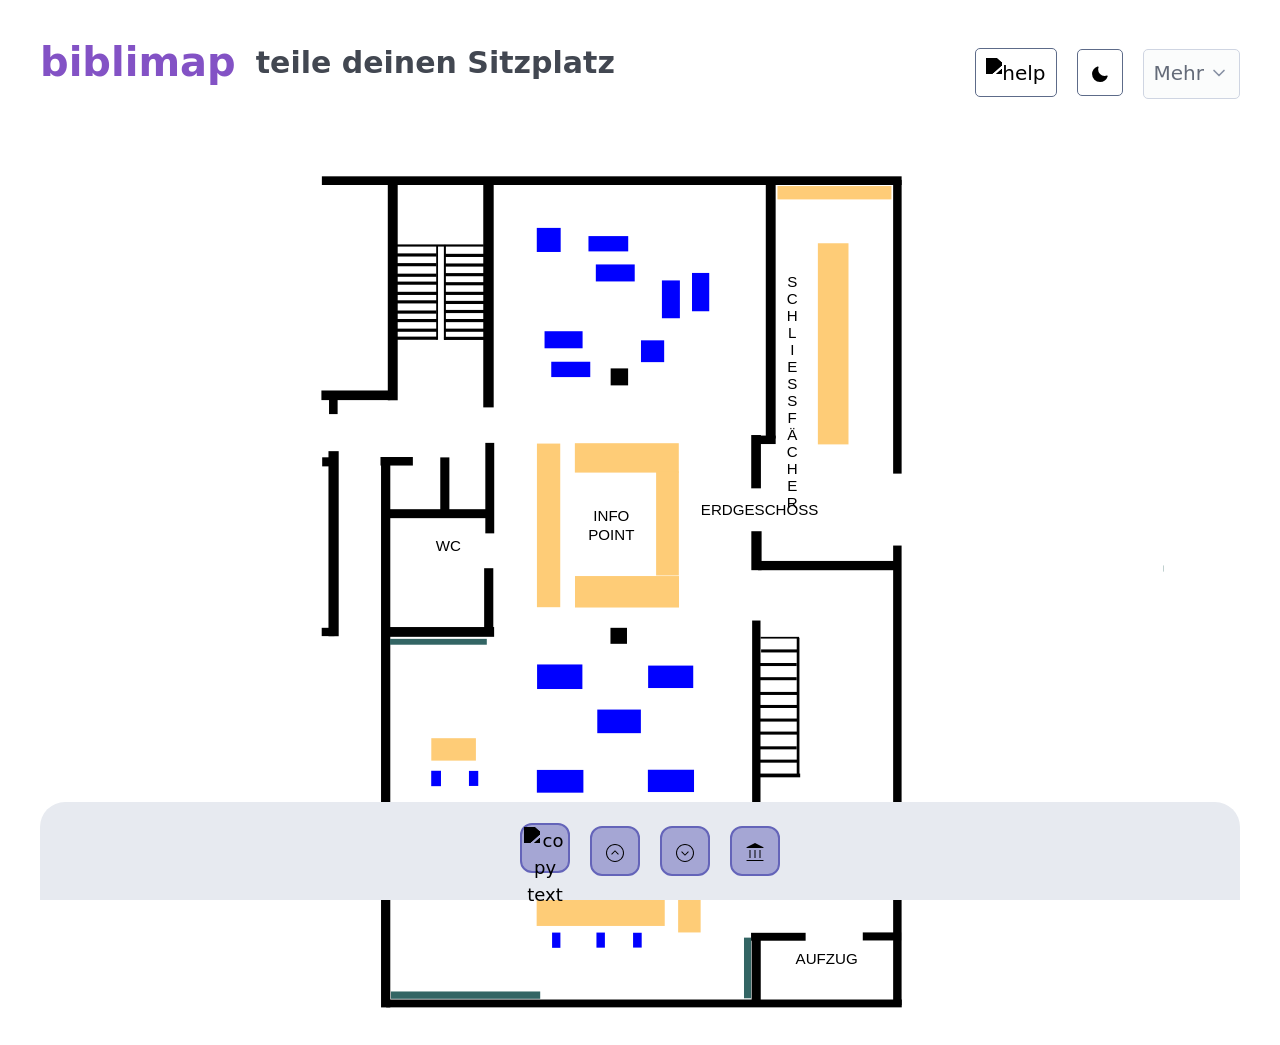
==== commit c6736739: "#18 #20 create footer nav" ====
--- a/biblimap.html
+++ b/biblimap.html
@@ -37,15 +37,14 @@
 
 <body class="container">
     <header>
-        <nav>
+        <nav aria-labelledby="primary-navigation" id="nav_top">
             <ul>
                 <li><h1><a id="header_title" href="index.html">biblimap</a></h1></li>
                 <li><h3 id="header_subtitle">teile deinen Sitzplatz</h3></li>
             </ul>
             <ul>
-                <li id="location_text"></li>
-                <li><button id="btn_share" class="icons outline secondary" aria-label="Sitzplatz teilen."><img src="icons/cp.svg" alt="copy text"></button></li>
                 <li><button id="btn_help" class="icons outline secondary" aria-label="Hilfe"><img src="icons/help.svg" alt="help"></button></li>
+                <li><button class="outline secondary" aria-label="Button, um vom hellen in den dunklen Modus zu wechseln."><img id="img_dm" src="icons/darkmode.svg" alt="toggle darkmode"></button></li>
                 <li>
                     <details class="dropdown secondary">
                         <summary>Mehr</summary>
@@ -56,17 +55,24 @@
                         </ul>
                     </details>
                 </li>
-                <li><button class="outline secondary" aria-label="Button, um vom hellen in den dunklen Modus zu wechseln."><img id="img_dm" src="icons/darkmode.svg" alt="toggle darkmode"></button></li>
             </ul>
         </nav>
     </header>
 
     <div id="svg-container" aria-label="Hier ist der Grundriss einer Etage der ausgwählten Bibliothek zu sehen. Durch klicken auf die blauen Rechtecke im Bild, kann mensch einen Sitzplatz markieren."></div>
 
-    <div id="nav" aria-label="Navigation um sich Grundrisse anderer Etagen und Bibliotheken anzeigen zu lassen.">
-        <button class="nav_btn icons" id="btn_up" aria-label="Button, um eine Etage höher zu gehen."><img src="icons/up.svg" alt="floor up"></button>
-        <button class="nav_btn icons" id="btn_down" aria-label="Button, um eine Etage nach unten zu gehen"><img src="icons/down.svg" alt="floor down"></button>
-        <button class="nav_btn icons" id="btn_sel_bib" aria-label="Button, um eine andere Bibliothek zu wählen."><img src="icons/bib.svg" alt="choose library"></button>
+    <div class="bottom-nav container">
+        <nav aria-labelledby="footer-navigation">
+            <ul></ul>
+            <ul>
+                <li id="location_text"></li>
+                <li><button class="nav_btn icons" id="btn_share" aria-label="Sitzplatz teilen."><img src="icons/cp.svg" alt="copy text"></button></li>
+                <li><button class="nav_btn icons" id="btn_up" aria-label="Button, um eine Etage höher zu gehen."><img src="icons/up.svg" alt="floor up"></button></li>
+                <li><button class="nav_btn icons" id="btn_down" aria-label="Button, um eine Etage nach unten zu gehen"><img src="icons/down.svg" alt="floor down"></button></li>
+                <li><button class="nav_btn icons" id="btn_sel_bib" aria-label="Button, um eine andere Bibliothek zu wählen."><img src="icons/bib.svg" alt="choose library"></button></li>
+            </ul>
+            <ul></ul>
+        </nav>
     </div>
 
     <dialog id="dialog_bib" aria-label="Diese Dialogbox wird geöffnet, wenn der Button zum Auswählen einer Bibliothek gedrückt wird.">
--- a/css/biblimap.css
+++ b/css/biblimap.css
@@ -1,14 +1,15 @@
-/* BEGIN VIEWBOX */
 body {
     margin: 0;
-    overflow: hidden; /* Keine Scrollbalken */
+    overflow: hidden;
     font-family: system-ui, -apple-system, BlinkMacSystemFont, 'Segoe UI', Roboto, Oxygen, Ubuntu, Cantarell, 'Open Sans', 'Helvetica Neue', sans-serif;
 }
 
-button img, .help_btn {
+button img,
+.help_btn {
     filter: brightness(0);
 }
 
+/* BEGIN VIEWBOX */
 #svg-container {
     position: absolute;
     left: 0;
@@ -21,16 +22,32 @@
     top: 0;
     left: 0;
 }
+
 /* END VIEWBOX */
 
-/* BEGIN SIDE NAV */
-#nav {
+.select_seat {
+    display: flex;
+    gap: 0.5rem;
+    margin-inline-end: auto;
+    padding: 0 !important;
+}
+
+.icons {
+    fill: #000000;
+}
+
+#location_text {
+    font-weight: bold;
+}
+
+/* END TOP NAV */
+
+/* START FOOTER */
+.bottom-nav {
     position: fixed;
-    right: 5%;
-    bottom: 10%;
-    display: inline-grid;
-    padding: 1vh;
-    width: fit-content;
+    bottom: 0;
+    background-color: var(--pico-accordion-border-color);
+    border-radius: 25px 25px 0px 0px;
 }
 
 .nav_btn {
@@ -53,36 +70,29 @@
 .nav_btn img {
     height: "10em";
 }
-/* END SIDE NAV */
 
-.select_seat {
-    display: flex;
-    gap: 0.5rem;
-    margin-inline-end: auto;
-    padding: 0 !important;
-}
+/* END FOOTER */
 
-.icons {
-    fill: #000000;
-}
-
-#location_text {
-    font-weight: bold;
-}
-/* END TOP NAV */
 
 /* BEGIN MOBILE VERSION */
 @media only screen and (max-width: 600px) {
     #svg-container {
         overflow: scroll;
         width: 100vw;
-        height:100vh;
+        height: 100vh;
     }
-    #nav {
-        bottom: 1%;
-        right: 1%;
+
+    .bottom-nav {
+        left: 0;
     }
-  }
+}
+
+@media only screen and (max-width: 390px) {
+    #nav_top {
+        display: unset;
+    }
+}
+
 /* END MOBILE VERSION */
 
 /* START darkmode */
@@ -94,7 +104,9 @@
     fill: #FFFFFF;
 }
 
-.darkmode button img, .darkmode .help_btn {
+.darkmode button img,
+.darkmode .help_btn {
     filter: brightness(100);
 }
+
 /* END darkmode */
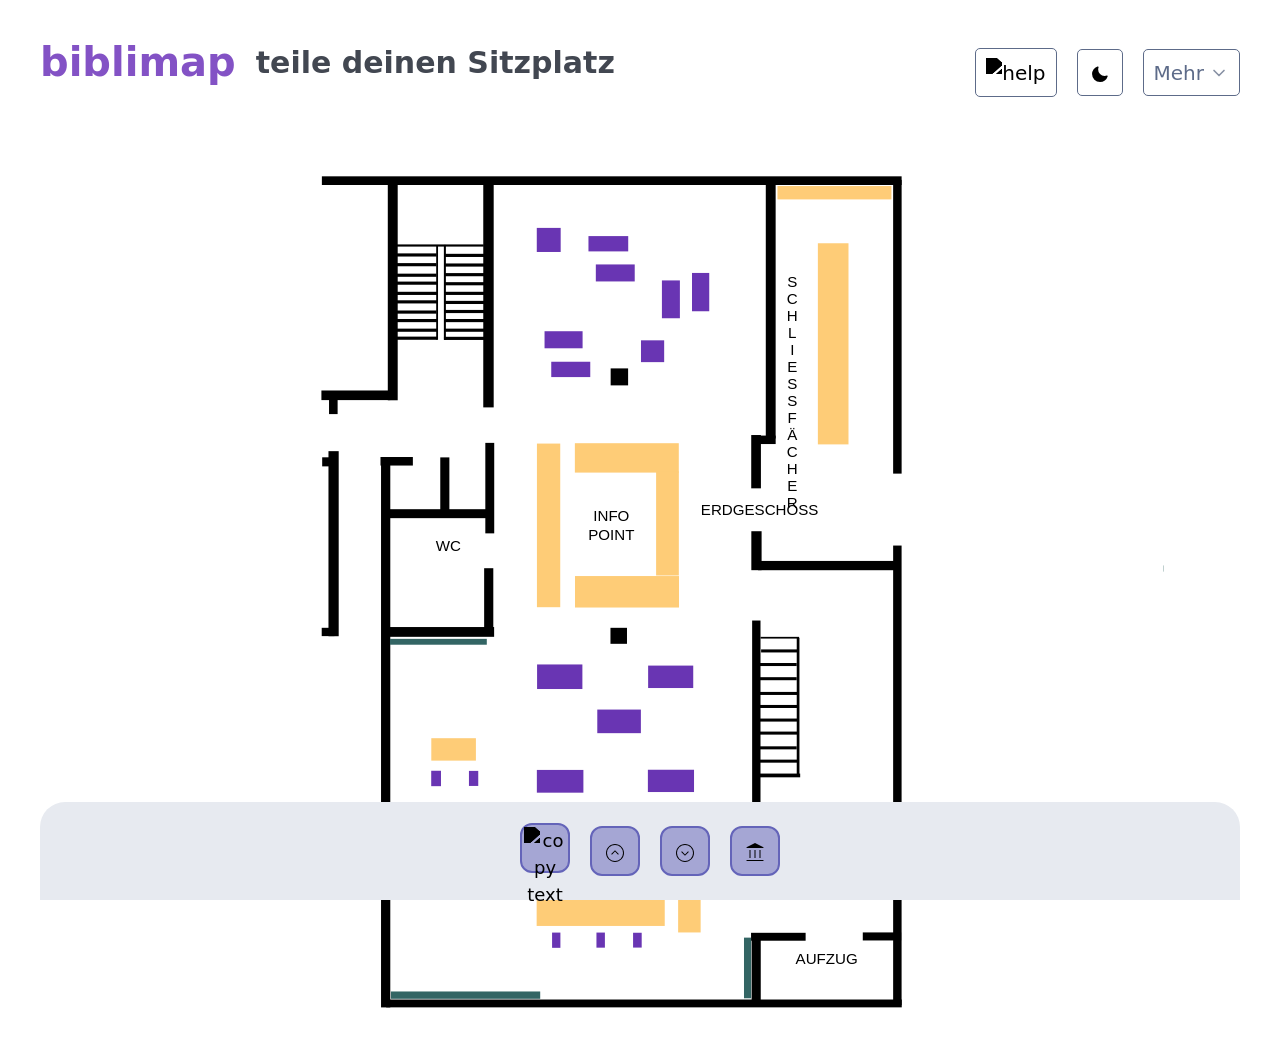
==== commit a54daff6: "#23 make header styling consistent" ====
--- a/biblimap.html
+++ b/biblimap.html
@@ -47,7 +47,7 @@
                 <li><button class="outline secondary" aria-label="Button, um vom hellen in den dunklen Modus zu wechseln."><img id="img_dm" src="icons/darkmode.svg" alt="toggle darkmode"></button></li>
                 <li>
                     <details class="dropdown secondary">
-                        <summary>Mehr</summary>
+                        <summary role="button" class="outline secondary">Mehr</summary>
                         <ul dir="rtl">
                             <li><a href="faq.html" aria-label="Link zum FAQ dieses Projekts.">FAQ</a></li>
                             <li><a href="https://foxicle.de/datenschutzerklaerung.html" aria-label="Link zur Datenschutzseite.">Datenschutz</a></li>
--- a/css/biblimap.css
+++ b/css/biblimap.css
@@ -95,9 +95,13 @@
 
 /* END MOBILE VERSION */
 
+.rect_chair {
+    fill: var(--pico-primary-hover)
+}
+
 /* START darkmode */
 .darkmode .wall {
-    fill: #6464b9 !important;
+    fill: var(--pico-primary-background) !important;
 }
 
 .darkmode .icons {
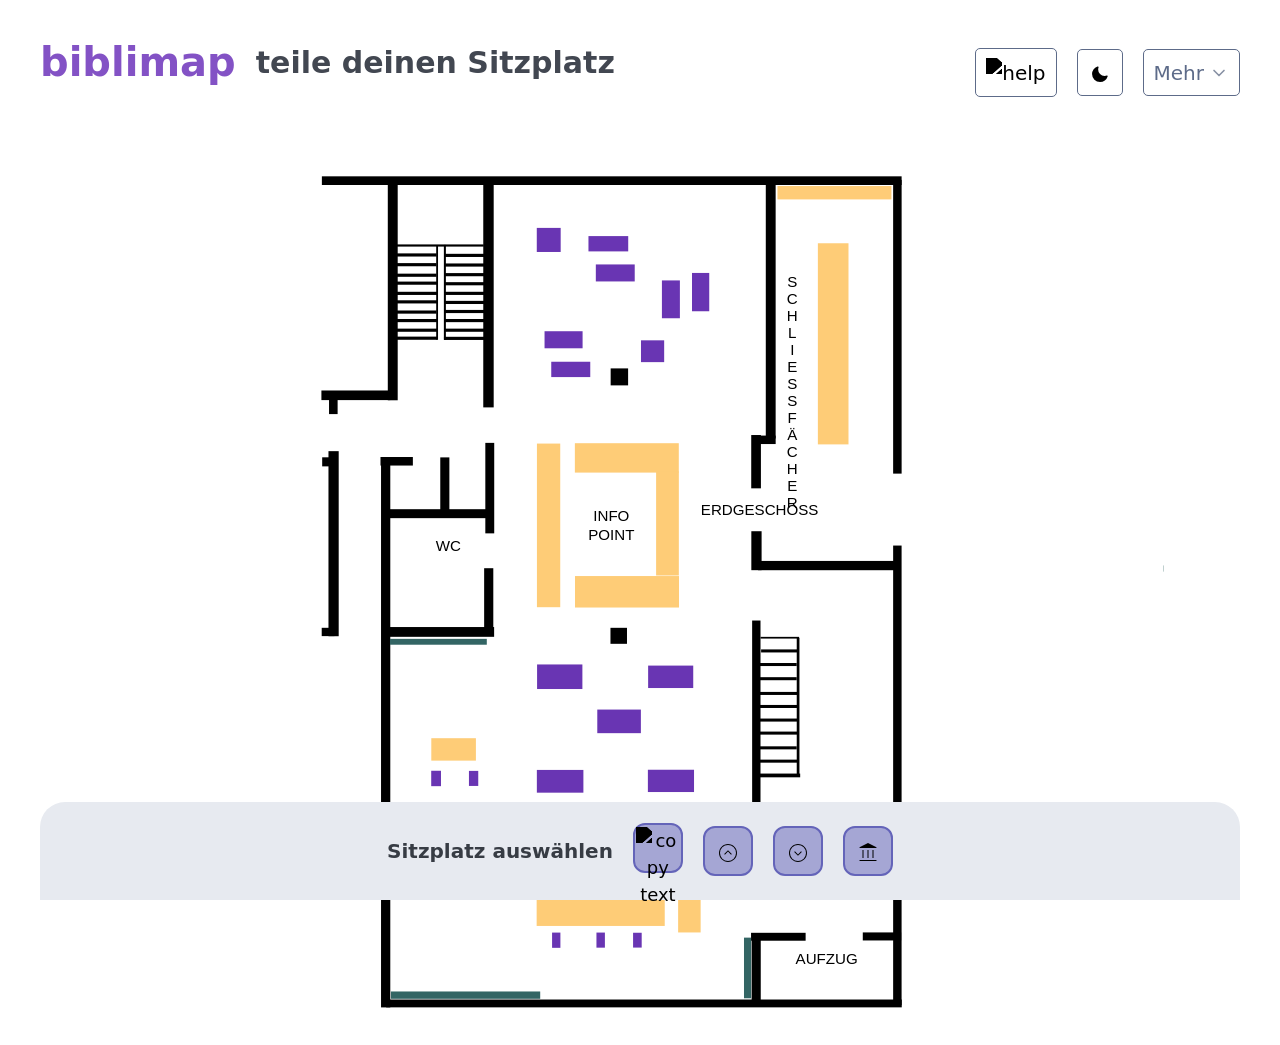
==== commit 799f8a45: "restore location text" ====
--- a/biblimap.html
+++ b/biblimap.html
@@ -65,7 +65,7 @@
         <nav aria-labelledby="footer-navigation">
             <ul></ul>
             <ul>
-                <li id="location_text"></li>
+                <li id="location_text">Sitzplatz auswählen</li>
                 <li><button class="nav_btn icons" id="btn_share" aria-label="Sitzplatz teilen."><img src="icons/cp.svg" alt="copy text"></button></li>
                 <li><button class="nav_btn icons" id="btn_up" aria-label="Button, um eine Etage höher zu gehen."><img src="icons/up.svg" alt="floor up"></button></li>
                 <li><button class="nav_btn icons" id="btn_down" aria-label="Button, um eine Etage nach unten zu gehen"><img src="icons/down.svg" alt="floor down"></button></li>
